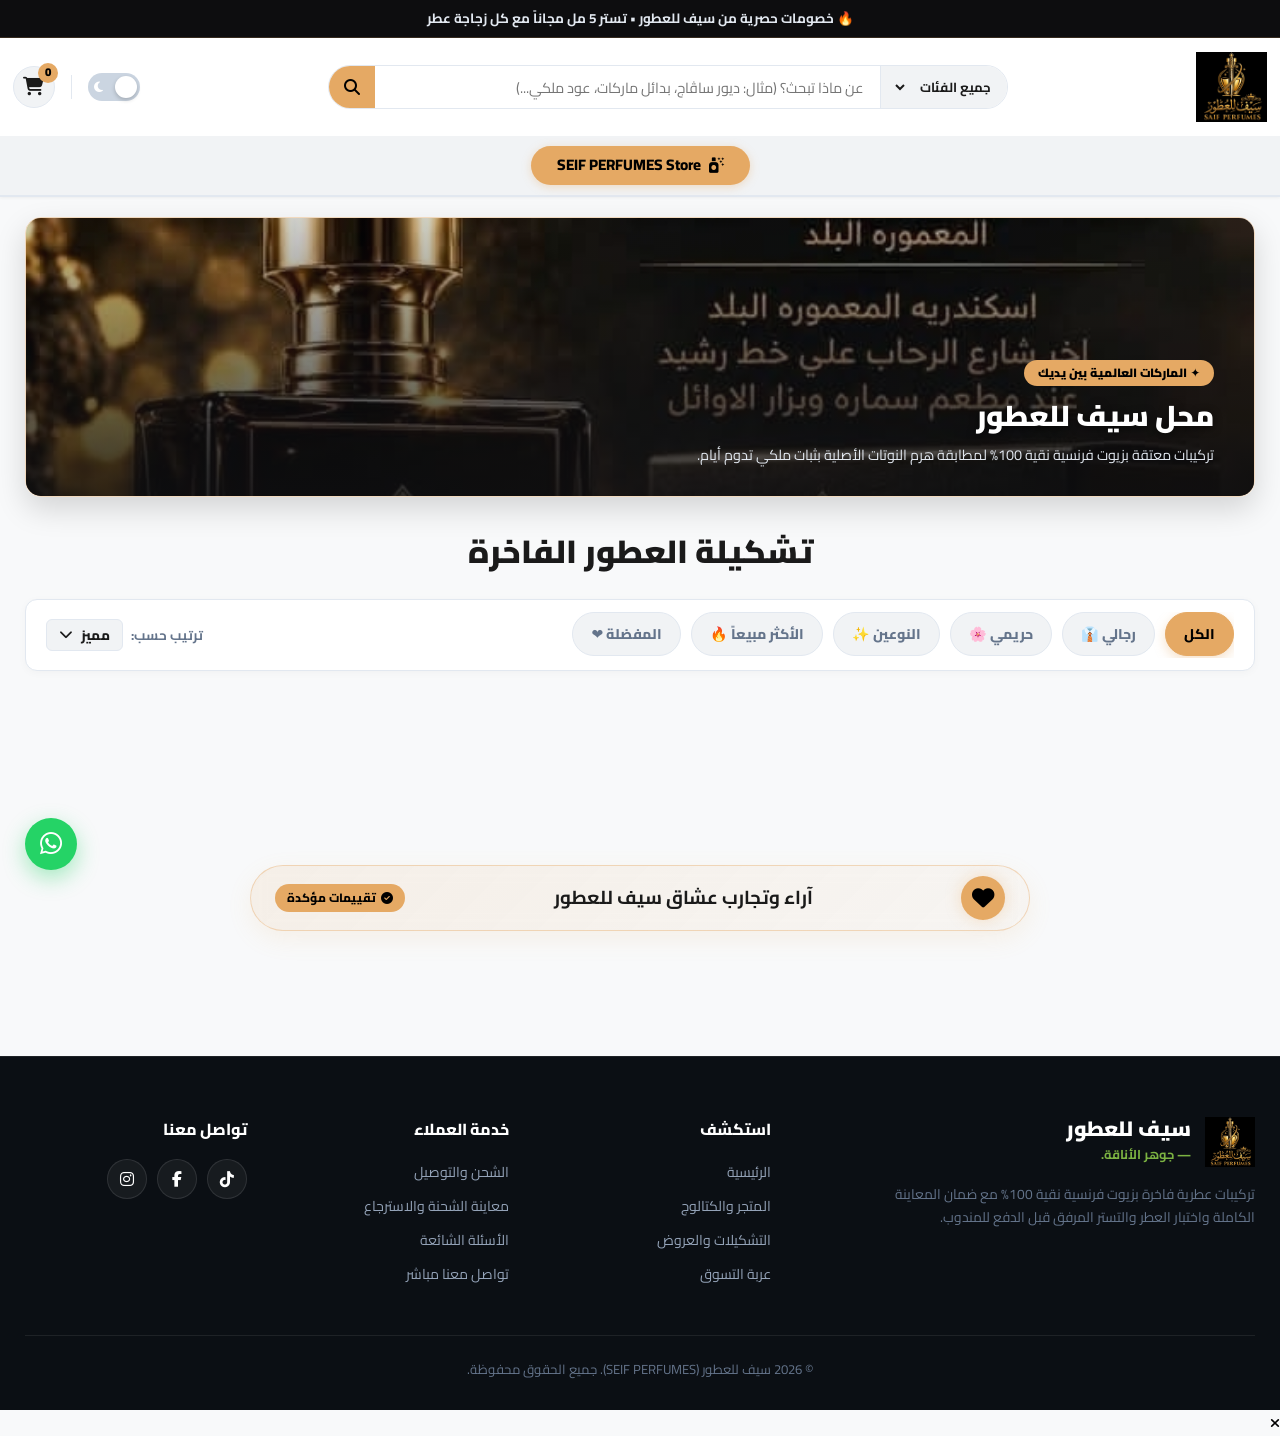
==== index.html @ dcc008f3 "Update index.html" ====
<!DOCTYPE html>
<html lang="ar" dir="rtl">
<head>
  <meta charset="UTF-8">
  <meta name="viewport" content="width=device-width, initial-scale=1.0">
  <meta name="description" content="محل سيف للعطور (SEIF PERFUMES) - عطور عالمية معتقة بزيوت نقية 100%: ثبات عالي، تسترات مجانية، ومعاينة كاملة قبل الدفع.">
  <title>سيف للعطور - SEIF PERFUMES</title>

  <!-- أيقونة التبويب وشعار متجر سيف للعطور (Favicon) -->
  <link rel="icon" type="image/png" href="logo.jpg">
  <link rel="apple-touch-icon" href="logo.jpg">
  <link rel="shortcut icon" href="logo.jpg" type="image/png">

  <!-- خط كايرو والأيقونات الرسمية (Font Awesome) -->
  <link rel="preconnect" href="https://fonts.googleapis.com">
  <link rel="preconnect" href="https://fonts.gstatic.com" crossorigin>
  <link href="https://fonts.googleapis.com/css2?family=Cairo:wght@400;500;600;700;800;900&display=swap" rel="stylesheet">
  <link rel="stylesheet" href="https://cdnjs.cloudflare.com/ajax/libs/font-awesome/6.5.1/css/all.min.css">
  
  <link rel="stylesheet" href="style.css">

  <!-- حارس القفل الفوري (يمنع ظهور المتجر لو كان مقفولاً للجرد) -->
  <script>
    if (localStorage.getItem('seif_store_closed') === 'true') {
      document.documentElement.classList.add('store-is-locked');
    }
  </script>
</head>
<body class="view-grid-active">

  <!-- 1. شريط الإعلانات الترويجي الداكن (تلاشي كل 3 ثوانٍ) -->
  <div class="dream-top-ticker">
    <div class="ticker-track" id="fade-ticker-text">
      🔥 خصومات حصرية من سيف للعطور • تستر 5 مل مجاناً مع كل زجاجة عطر
    </div>
  </div>

  <!-- 2. رأس المتجر (Header) -->
  <header class="dream-header">
    <div class="container header-inner">
      
      <!-- شعار محل سيف للعطور -->
      <a href="index.html" class="dream-brand" id="main-logo-link" title="اضغط مطولاً للوحة التحكم">
        <img src="logo.jpg" alt="سيف للعطور SEIF PERFUMES" class="main-store-logo" id="main-store-logo">
      </a>

      <!-- محرك البحث المركزي -->
      <form class="dream-search-bar" id="search-form">
        <div class="search-cat-picker">
          <select id="search-category" aria-label="اختر القسم">
            <option value="all">جميع الفئات</option>
            <option value="men">عطور رجالية</option>
            <option value="women">عطور نسائية</option>
            <option value="unisex">عطور للجنسين</option>
            <option value="bestseller">الأكثر مبيعاً</option>
          </select>
        </div>
        <input type="text" id="search-input" placeholder="عن ماذا تبحث؟ (مثال: ديور ساڤاج، بدائل ماركات، عود ملكي...)" autocomplete="off">
        <button type="submit" class="search-submit-btn" aria-label="بحث">
          <i class="fa-solid fa-magnifying-glass"></i>
        </button>
      </form>

      <!-- أدوات التحكم: الدارك مود وعربة التسوق -->
      <div class="dream-header-tools">
        
        <!-- مفتاح الوضع الليلي (Dark Mode) -->
        <div class="dark-mode-toggle-wrap" title="تبديل الوضع الليلي / الفاتح">
          <label class="switch-ui" for="dark-mode-checkbox">
            <input type="checkbox" id="dark-mode-checkbox">
            <span class="slider-switch round">
              <i class="fa-solid fa-sun icon-sun"></i>
              <i class="fa-solid fa-moon icon-moon"></i>
            </span>
          </label>
        </div>

        <div class="header-v-divider"></div>

        <!-- زر عربة التسوق -->
        <a href="cart.html" class="dream-cart-btn" title="عرض السلة">
          <div class="cart-icon-bubble">
            <i class="fa-solid fa-cart-shopping"></i>
            <span class="cart-qty-pill" id="cart-counter">0</span>
          </div>
        </a>

      </div>
    </div>

    <!-- شريط العروض النارية -->
    <section class="hero-3d-offers-banner" id="hot-offers-section" style="display:none;">
      <div class="container">
        <div class="offers-stage-3d" id="offers-stage-3d">
          <button class="offers-nav-arrow arrow-prev" id="offers-prev-arrow" aria-label="العرض السابق">
            <i class="fa-solid fa-chevron-right"></i>
          </button>
          <button class="offers-nav-arrow arrow-next" id="offers-next-arrow" aria-label="العرض التالي">
            <i class="fa-solid fa-chevron-left"></i>
          </button>

          <div class="offers-track-3d" id="offers-slides-track"></div>
        </div>

        <div class="offers-dots-strip-3d" id="offers-dots-strip"></div>
      </div>
    </section>

    <!-- شريط القسم المركزي -->
    <nav class="dream-subnav">
      <div class="container" style="display: flex; justify-content: center; align-items: center;">
        <span class="single-center-badge">
          <i class="fa-solid fa-spray-can-sparkles"></i> SEIF PERFUMES Store
        </span>
      </div>
    </nav>
  </header>

  <!-- 3. بنر المحل الترويجي السينمائي -->
  <section class="seif-store-media-banner">
    <div class="container">
      <div class="store-media-wrapper">
        <img src="banner.jpg" alt="محل سيف للعطور" class="store-hero-img" id="store-banner-media">        
        <div class="store-media-overlay">
          <div class="store-overlay-content">
            <span class="hero-live-badge">✦ الماركات العالمية بين يديك</span>
            <h2>محل سيف للعطور</h2>
            <p>تركيبات معتقة بزيوت فرنسية نقية 100% لمطابقة هرم النوتات الأصلية بثبات ملكي تدوم أيام.</p>
          </div>
        </div>
      </div>
    </div>
  </section>

  <!-- 4. منطقة الكتالوج والمنتجات الرئيسية -->
  <main class="dream-catalog-canvas" id="catalog">
    <div class="container">
      
      <!-- عنوان الصفحة -->
      <div class="catalog-heading-title">
        <h1>تشكيلة العطور الفاخرة</h1>
      </div>

      <!-- شريط التحكم العلوي المعدل بالكامل -->
      <div class="catalog-top-bar-redesigned">
        
        <!-- التبويبات والتصنيفات المطلوبة -->
        <div class="category-pills-scroll" id="category-pills-wrap">
          <button type="button" class="cat-pill-btn active" data-cat="all">الكل</button>
          <button type="button" class="cat-pill-btn" data-cat="men">رجالي 👔</button>
          <button type="button" class="cat-pill-btn" data-cat="women">حريمي 🌸</button>
          <button type="button" class="cat-pill-btn" data-cat="unisex">النوعين ✨</button>
          <button type="button" class="cat-pill-btn" data-cat="bestseller">الأكثر مبيعاً 🔥</button>
          <button type="button" class="cat-pill-btn" data-cat="favorites">المفضلة ❤️</button>
        </div>

        <!-- أقصى الشمال: ترتيب حسب -->
        <div class="custom-sort-container">
          <span class="sort-title-label">ترتيب حسب:</span>
          <div class="custom-dropdown-box" id="sort-dropdown-trigger">
            <span id="selected-sort-label">مميز</span>
            <i class="fa-solid fa-chevron-down dropdown-arrow-icon"></i>
          </div>
          <ul class="custom-sort-menu" id="sort-options-menu">
            <li data-sort="featured" class="active">مميز</li>
            <li data-sort="price-asc">السعر، من الأقل للأعلى</li>
            <li data-sort="price-desc">السعر، من الأعلى للأقل</li>
          </ul>
        </div>

      </div>

      <!-- شبكة عرض المنتجات -->
      <div class="dream-products-grid" id="catalog-products-container">
        <!-- يتم حقن كروت العطور تلقائياً عبر script.js -->
      </div>
      <!-- رسالة عدم وجود عطور -->
      <div class="empty-store-state" id="no-products-box" style="display:none;">
        <div class="empty-icon-circle"><i class="fa-solid fa-spray-can-sparkles"></i></div>
        <h3>لسه مفيش عطور معروضة</h3>
        <p>جاري تجهيز التشكيلة الجديدة، تابعنا قريباً 🌹</p>
        <a href="https://wa.me/201044509946" target="_blank" class="empty-wa-btn">
          <i class="fa-brands fa-whatsapp"></i> اسأل عن المتاح دلوقتي
        </a>
      </div>
      <!-- شريط أرقام الصفحات -->
      <div class="dream-pagination-bar" id="pagination-container"></div>

    </div>
  </main>

  <!-- 5. شريط آراء وتجارب العملاء -->
  <section class="reviews-section-compact">
    <div class="container">
      
      <div class="reviews-header-capsule">
        <div class="capsule-icon-glow">
          <i class="fa-solid fa-heart"></i>
        </div>
        <div class="capsule-text-col">
          <h3>آراء وتجارب عشاق سيف للعطور</h3>
        </div>
        <span class="capsule-verified-tag">
          <i class="fa-solid fa-circle-check"></i> تقييمات مؤكدة
        </span>
      </div>

      <div class="reviews-compact-marquee">
        <div class="reviews-compact-track" id="reviews-compact-track"></div>
      </div>

    </div>
  </section>

  <!-- 6. تذييل المتجر بأسلوب "سراقة" المستوي بدون أقواس -->
  <footer class="sharaqa-style-footer">
    <div class="container">
      
      <div class="sharaqa-footer-grid">
        
        <!-- العمود الأول: اسم المتجر والشعار -->
        <div class="sharaqa-col brand-info-col">
          <div class="sharaqa-logo-wrap">
            <img src="logo.jpg" alt="شعار سيف للعطور" class="sharaqa-footer-logo">
            <div class="sharaqa-brand-text">
              <h2>سيف للعطور</h2>
              <span class="sharaqa-tagline">— جوهر الأناقة.</span>
            </div>
          </div>
          <p class="sharaqa-about-p">
            تركيبات عطرية فاخرة بزيوت فرنسية نقية 100% مع ضمان المعاينة الكاملة واختبار العطر والتستر المرفق قبل الدفع للمندوب.
          </p>
        </div>

        <!-- العمود الثاني: استكشف -->
        <div class="sharaqa-col">
          <h4 class="sharaqa-col-title">استكشف</h4>
          <ul class="sharaqa-links-list">
            <li><a href="index.html">الرئيسية</a></li>
            <li><a href="#catalog">المتجر والكتالوج</a></li>
            <li><a href="#hot-offers-section">التشكيلات والعروض</a></li>
            <li><a href="cart.html">عربة التسوق</a></li>
          </ul>
        </div>

        <!-- العمود الثالث: خدمة العملاء -->
        <div class="sharaqa-col">
          <h4 class="sharaqa-col-title">خدمة العملاء</h4>
          <ul class="sharaqa-links-list">
            <li><a href="#">الشحن والتوصيل</a></li>
            <li><a href="#">معاينة الشحنة والاسترجاع</a></li>
            <li><a href="#">الأسئلة الشائعة</a></li>
            <li><a href="https://wa.me/201044509946" target="_blank">تواصل معنا مباشر</a></li>
          </ul>
        </div>

        <!-- العمود الرابع: وسائل التواصل -->
        <div class="sharaqa-col">
          <h4 class="sharaqa-col-title">تواصل معنا</h4>
          <div class="sharaqa-social-buttons">
            <a href="#" target="_blank" class="sharaqa-soc-btn" title="تيك توك"><i class="fa-brands fa-tiktok"></i></a>
            <a href="#" target="_blank" class="sharaqa-soc-btn" title="فيسبوك"><i class="fa-brands fa-facebook-f"></i></a>
            <a href="#" target="_blank" class="sharaqa-soc-btn" title="انستجرام"><i class="fa-brands fa-instagram"></i></a>
          </div>
        </div>

      </div>

      <!-- خط فاصل مستقيم -->
      <div class="sharaqa-footer-line"></div>

      <!-- الشريط السفلي للحقوق والمطور -->
      <div class="sharaqa-bottom-bar">
        <div class="sharaqa-copyright">
          © 2026 سيف للعطور (SEIF PERFUMES). جميع الحقوق محفوظة.
        </div>

      </div>

    </div>
  </footer>

  <!-- 7. شريط التنقل السفلي للهواتف -->
  <div class="mobile-bottom-nav">
    <a href="index.html" class="mob-nav-item active">
      <i class="fa-solid fa-house"></i>
      <span>الرئيسية</span>
    </a>
    <a href="#search-form" class="mob-nav-item">
      <i class="fa-solid fa-magnifying-glass"></i>
      <span>البحث</span>
    </a>
    <a href="cart.html" class="mob-nav-item mob-cart-link">
      <div class="mob-cart-badge-wrap">
        <i class="fa-solid fa-basket-shopping"></i>
        <span class="mob-badge" id="mob-cart-counter">0</span>
      </div>
      <span>السلة</span>
    </a>
    <a href="https://wa.me/201044509946" target="_blank" class="mob-nav-item" style="color: #25d366;">
      <i class="fa-brands fa-whatsapp"></i>
      <span>راسلنا</span>
    </a>
  </div>

  <!-- 8. زر المحادثة العائم -->
  <div class="alternating-chat-widget bouncing-chat" id="alternating-chat-btn" title="تواصل معنا">
    <a href="https://wa.me/201044509946" target="_blank" class="chat-circle-link whatsapp-mode" id="chat-link">     
      <i class="fa-brands fa-whatsapp chat-icon" id="chat-icon"></i>
    </a>
  </div>

  <!-- 9. نافذة "نظرة سريعة" -->
  <div class="quick-modal-backdrop" id="quick-modal-overlay">
    <div class="quick-modal-card">
      <button class="close-modal-btn" id="close-quick-modal"><i class="fa-solid fa-xmark"></i></button>
      <div class="quick-modal-body" id="quick-modal-content"></div>
    </div>
  </div>

  <!-- 10. شاشة إغلاق المتجر -->
  <div class="store-closed-screen" id="store-closed-modal" style="display: none;">
    <div class="closed-glass-box">
      <img src="logo.jpg" alt="سيف للعطور" style="height: 60px; margin: 0 auto; display: block;">
      <h2>جاري تعتيق العطور وجرد المخزون</h2>
      <p>نقوم حالياً بتجهيز وجرد الدفعة الجديدة من العطور والبدائل العالمية بأعلى نسب تركيز.<br>نعود إليكم فوراً بإذن الله.</p>
      <a href="https://wa.me/201044509946" target="_blank" class="btn-choose-option-green" style="margin: 0 auto; max-width: 280px; display: inline-flex; align-items: center; justify-content: center; gap: 8px; padding: 12px 24px; border-radius: 50px; text-decoration: none; font-weight: 800; font-size: 0.95rem; background: #25d366; color: #fff;">        
        <i class="fa-brands fa-whatsapp" style="font-size: 1.2rem;"></i> تواصل مع الإدارة مباشرة
      </a>
    </div>
  </div>

  <!-- نافذة المعاينة المباشرة للتقييمات -->
  <div class="abasco-lightbox" id="reviews-lightbox" onclick="this.classList.remove('open')">
    <img id="lightbox-img" src="" alt="رأي العميل">
  </div>

  <!-- 11. عنصر إشعار التوست السريع (تم تعديل التنسيق ليكون طافياً فوق الشاشة) -->
  <div class="abasco-toast" id="abasco-toast">
    <i class="fa-solid fa-circle-check"></i>
    <span id="toast-text">تمت الإضافة إلى السلة بنجاح</span>
    <button class="toast-close-btn" onclick="this.parentElement.classList.remove('show')">&times;</button>
  </div>

  <!-- اختصارات المشرف -->
  <script>
    document.addEventListener('keydown', function(e) {
      if (e.ctrlKey && e.shiftKey && (e.key === 'A' || e.key === 'a' || e.key === 'ش')) {
        e.preventDefault();
        window.location.href = 'admin.html';
      }
    });

    const logoImg = document.getElementById('main-store-logo');
    let pressTimer = null;

    if (logoImg) {
      const startHold = () => {
        pressTimer = setTimeout(() => {
          window.location.href = 'admin.html';
        }, 3000);
      };

      const cancelHold = () => { if (pressTimer) clearTimeout(pressTimer); };

      logoImg.addEventListener('mousedown', startHold);
      logoImg.addEventListener('touchstart', startHold);
      logoImg.addEventListener('mouseup', cancelHold);
      logoImg.addEventListener('mouseleave', cancelHold);
      logoImg.addEventListener('touchend', cancelHold);
    }
  </script>

  <!-- مكتبات Firebase -->
  <script src="https://www.gstatic.com/firebasejs/10.8.0/firebase-app-compat.js"></script>
  <script src="https://www.gstatic.com/firebasejs/10.8.0/firebase-firestore-compat.js"></script>
<script type="module" src="script.js"></script>  
</body>
</html>
---- style.css ----
/* ==========================================================================
   محل سيف للعطور (SEIF PERFUMES) - النمط الفاخر المطور
   الملف: style.css
   ========================================================================== */

:root {
  /* التدرجات الذهبية الفاخرة لعالم العطور */
  --dream-green: #e5a964;
  --dream-green-hover: #d49853;
  --dream-green-light: rgba(229, 169, 100, 0.12);
  --dream-green-glow: rgba(229, 169, 100, 0.35);
  --accent-gold: #e5a964;
  --quick-view-olive: #c59b27;

  --discount-red: #e63946;
  --stock-blue: #3a86ff;
  --star-gold: #ffb703;
  
  --whatsapp-color: #25d366;
  --messenger-color: #0084ff;

  --bg-body: #f8f9fa;
  --bg-surface: #ffffff;
  --bg-elevated: #f1f3f5;
  --border-color: #e2e8f0;
  --border-light: #edf2f7;

  --text-main: #1a1a1a;
  --text-muted: #64748b;
  --text-subtle: #94a3b8;

  --shadow-sm: 0 1px 3px rgba(0, 0, 0, 0.05);
  --shadow-card: 0 4px 12px rgba(0, 0, 0, 0.05);
  --shadow-hover: 0 12px 28px rgba(0, 0, 0, 0.12);

  --radius-xs: 6px;
  --radius-sm: 10px;
  --radius-md: 16px;
  --radius-pill: 50px;
  
  --transition-normal: all 0.28s cubic-bezier(0.4, 0, 0.2, 1);
}

body.dark-mode {
  --bg-body: #0f0f11;
  --bg-surface: #18181c;
  --bg-elevated: #222228;
  --border-color: #2d2d35;
  --border-light: #363642;
  --text-main: #f8fafc;
  --text-muted: #94a3b8;
  --text-subtle: #64748b;
  --shadow-card: 0 4px 16px rgba(0, 0, 0, 0.4);
  --shadow-hover: 0 12px 32px rgba(0, 0, 0, 0.6);
}

*, *::before, *::after {
  box-sizing: border-box;
  margin: 0;
  padding: 0;
}

body {
  font-family: 'Cairo', system-ui, -apple-system, sans-serif;
  background-color: var(--bg-body);
  color: var(--text-main);
  direction: rtl;
  line-height: 1.5;
  overflow-x: hidden;
  transition: background-color 0.3s ease, color 0.3s ease;
}

a { text-decoration: none; color: inherit; }
ul { list-style: none; }
button { font-family: inherit; border: none; background: none; cursor: pointer; }
img { max-width: 100%; display: block; }

.container {
  width: 98% !important;
  max-width: 1720px !important;
  margin: 0 auto;
  padding: 0 12px;
}

/* ضبط اللوجو وحجمه */
.main-store-logo {
  height: 70px !important;
  max-height: 80px !important;
  width: auto !important;
  object-fit: contain;
  display: block;
  transition: transform 0.25s ease;
}

.main-store-logo:hover {
  transform: scale(1.15);
}

/* 1. شريط الإعلانات العلوية الداكن */
.dream-top-ticker {
  background-color: #0d0d0f;
  color: #e2e8f0;
  font-size: 0.84rem;
  font-weight: 700;
  height: 38px;
  display: flex;
  align-items: center;
  justify-content: center;
  overflow: hidden;
  border-bottom: 1px solid rgba(229, 169, 100, 0.2);
}

.ticker-track {
  display: flex;
  align-items: center;
  justify-content: center;
  text-align: center;
  width: 100%;
  padding: 0 16px;
  white-space: nowrap;
  opacity: 1;
  transition: opacity 0.4s ease-in-out, transform 0.4s ease-in-out;
}

.ticker-track.fade-out {
  opacity: 0;
  transform: translateY(-4px);
}

/* 2. رأس المتجر (Header) */
.dream-header {
  background-color: var(--bg-surface);
  border-bottom: 1px solid var(--border-color);
  position: sticky;
  top: 0;
  z-index: 1000;
  box-shadow: var(--shadow-sm);
}

.header-inner {
  display: flex;
  align-items: center;
  justify-content: space-between;
  gap: 24px;
  padding: 14px 0;
}

.dream-brand {
  display: flex;
  align-items: center;
  gap: 10px;
}

.dream-search-bar {
  flex: 1;
  max-width: 680px;
  height: 44px;
  border: 1.5px solid var(--border-color);
  border-radius: var(--radius-pill);
  display: flex;
  align-items: center;
  background-color: var(--bg-surface);
  overflow: hidden;
  transition: var(--transition-normal);
}

.dream-search-bar:focus-within {
  border-color: var(--accent-gold);
  box-shadow: 0 0 0 3px var(--dream-green-glow);
}

.search-cat-picker {
  background-color: var(--bg-elevated);
  border-left: 1px solid var(--border-color);
  height: 100%;
  display: flex;
  align-items: center;
  padding: 0 12px;
}

.search-cat-picker select {
  background: transparent;
  border: none;
  font-family: inherit;
  font-size: 0.82rem;
  font-weight: 700;
  color: var(--text-main);
  outline: none;
}

.dream-search-bar input {
  flex: 1;
  border: none;
  padding: 0 16px;
  font-family: inherit;
  font-size: 0.9rem;
  background: transparent;
  color: var(--text-main);
  outline: none;
  min-width: 0;
}

.search-submit-btn {
  width: 46px;
  height: 100%;
  background-color: var(--accent-gold);
  color: #000000;
  display: flex;
  align-items: center;
  justify-content: center;
  font-size: 1rem;
  flex-shrink: 0;
  transition: background-color 0.2s;
}

.search-submit-btn:hover {
  background-color: var(--dream-green-hover);
}

.dream-header-tools {
  display: flex;
  align-items: center;
  gap: 16px;
  flex-shrink: 0;
}

.header-v-divider { width: 1px; height: 24px; background-color: var(--border-color); }

/* زر الدارك مود */
.switch-ui { position: relative; display: inline-block; width: 52px; height: 28px; }
.switch-ui input { opacity: 0; width: 0; height: 0; }
.slider-switch {
  position: absolute; inset: 0; background-color: #cbd5e1;
  border-radius: var(--radius-pill); display: flex; align-items: center;
  justify-content: space-between; padding: 0 6px; cursor: pointer;
}
.slider-switch::before {
  position: absolute; content: ""; height: 22px; width: 22px; right: 3px; bottom: 3px;
  background-color: #ffffff; border-radius: 50%; box-shadow: 0 2px 4px rgba(0, 0, 0, 0.2);
  transition: var(--transition-normal);
}
.switch-ui input:checked + .slider-switch { background-color: var(--accent-gold); }
.switch-ui input:checked + .slider-switch::before { transform: translateX(-24px); }
.icon-sun { color: #f59e0b; font-size: 0.75rem; }
.icon-moon { color: #fff; font-size: 0.75rem; }

/* زر السلة في الهيدر */
.cart-icon-bubble {
  width: 42px;
  height: 42px;
  border-radius: 50%;
  background-color: var(--bg-elevated);
  border: 1px solid var(--border-color);
  display: flex;
  align-items: center;
  justify-content: center;
  position: relative;
  font-size: 1.15rem;
  color: var(--text-main);
  transition: var(--transition-normal);
}

.cart-icon-bubble:hover {
  border-color: var(--accent-gold);
  color: var(--accent-gold);
}

.cart-qty-pill {
  position: absolute;
  top: -4px;
  right: -4px;
  background-color: var(--accent-gold);
  color: #000000;
  font-size: 0.72rem;
  font-weight: 900;
  width: 20px;
  height: 20px;
  border-radius: 50%;
  display: flex;
  align-items: center;
  justify-content: center;
}

/* شريط القسم المركزي */
.dream-subnav { 
  background-color: var(--bg-elevated); 
  border-bottom: 1px solid var(--border-color); 
  padding: 10px 0; 
}

.single-center-badge {
  display: inline-flex;
  align-items: center;
  gap: 8px;
  background-color: var(--accent-gold);
  color: #000000;
  padding: 8px 26px;
  border-radius: var(--radius-pill);
  font-size: 0.95rem;
  font-weight: 800;
  box-shadow: 0 2px 10px var(--dream-green-glow);
}

/* 3. بنر المحل الميديا الترويجي (صورة / فيديو سينمائي - مثل نظام سراقة) */
.seif-store-media-banner {
  padding: 20px 0 10px;
}

.store-media-wrapper {
  position: relative;
  width: 100%;
  height: 280px;
  border-radius: var(--radius-md);
  overflow: hidden;
  border: 1.5px solid rgba(229, 169, 100, 0.4);
  box-shadow: 0 12px 30px rgba(0, 0, 0, 0.15);
}

.store-hero-img {
  width: 100%;
  height: 100%;
  object-fit: cover;
  object-position: center;
  transition: transform 0.6s ease;
}

.store-media-wrapper:hover .store-hero-img {
  transform: scale(1.03);
}

.store-media-overlay {
  position: absolute;
  inset: 0;
  background: linear-gradient(180deg, rgba(15, 15, 17, 0.2) 0%, rgba(15, 15, 17, 0.85) 100%);
  display: flex;
  align-items: flex-end;
  padding: 30px 40px;
}

.store-overlay-content {
  color: #ffffff;
  max-width: 650px;
}

.hero-live-badge {
  display: inline-block;
  background: var(--accent-gold);
  color: #000000;
  font-size: 0.75rem;
  font-weight: 900;
  padding: 4px 14px;
  border-radius: 30px;
  margin-bottom: 8px;
}

.store-overlay-content h2 {
  font-size: 1.8rem;
  font-weight: 900;
  color: #ffffff;
  margin-bottom: 6px;
  text-shadow: 0 2px 8px rgba(0, 0, 0, 0.6);
}

.store-overlay-content p {
  font-size: 0.9rem;
  color: #e2e8f0;
  line-height: 1.6;
}

/* 4. منطقة الكتالوج والمنتجات */
.dream-catalog-canvas {
  padding: 20px 0 60px;
}

.catalog-heading-title {
  text-align: center;
  margin-bottom: 24px;
}

.catalog-heading-title h1 {
  font-size: 2rem;
  font-weight: 900;
  color: var(--text-main);
}

.dream-main-layout {
  display: grid;
  grid-template-columns: 1fr;
  gap: 20px;
  align-items: flex-start;
  transition: all 0.3s ease;
}

.dream-filters-sidebar {
  order: 1;
  display: none;
  width: 270px;
  background-color: var(--bg-surface);
  border: 1px solid var(--border-color);
  border-radius: var(--radius-sm);
  padding: 16px;
  box-shadow: var(--shadow-card);
}

.products-showcase-column {
  order: 2;
  min-width: 0;
}

.dream-main-layout.sidebar-active {
  grid-template-columns: 280px 1fr !important;
}

.dream-main-layout.sidebar-active .dream-filters-sidebar {
  display: block !important;
  animation: fadeInSidebar 0.25s ease-in-out;
}

@keyframes fadeInSidebar {
  from { opacity: 0; transform: translateX(15px); }
  to { opacity: 1; transform: translateX(0); }
}

.catalog-top-bar {
  background-color: var(--bg-surface);
  border: 1px solid var(--border-color);
  border-radius: var(--radius-sm);
  padding: 8px 16px;
  display: flex;
  align-items: center;
  justify-content: space-between;
  margin-bottom: 16px;
  box-shadow: var(--shadow-sm);
}

.items-count-display {
  order: 1;
  display: flex;
  align-items: center;
  gap: 10px;
}

.desktop-filter-btn {
  background: var(--bg-elevated);
  border: 1.5px solid var(--border-color);
  padding: 6px 14px;
  border-radius: var(--radius-xs);
  font-size: 0.85rem;
  font-weight: 800;
  color: var(--text-main);
  display: inline-flex;
  align-items: center;
  gap: 6px;
}

.desktop-filter-btn i {
  color: var(--accent-gold);
}

.count-text {
  font-size: 0.84rem;
  color: var(--text-muted);
}

.custom-sort-container {
  order: 2;
  display: flex;
  align-items: center;
  gap: 8px;
  position: relative;
}

.sort-title-label {
  font-size: 0.84rem;
  font-weight: 700;
  color: var(--text-muted);
}

.custom-dropdown-box {
  background: var(--bg-elevated);
  border: 1px solid var(--border-color);
  border-radius: var(--radius-xs);
  padding: 5px 12px;
  font-size: 0.85rem;
  font-weight: 800;
  display: flex;
  align-items: center;
  gap: 8px;
  cursor: pointer;
}

.custom-sort-menu {
  position: absolute;
  top: 100%;
  left: 0;
  background: var(--bg-surface);
  border: 1px solid var(--border-color);
  border-radius: var(--radius-xs);
  box-shadow: 0 6px 16px rgba(0, 0, 0, 0.12);
  width: 200px;
  z-index: 100;
  display: none;
  margin-top: 4px;
}

.custom-sort-menu.open {
  display: block;
}

.custom-sort-menu li {
  padding: 8px 12px;
  font-size: 0.82rem;
  font-weight: 700;
  color: var(--text-main);
  cursor: pointer;
}

.custom-sort-menu li:hover {
  background-color: var(--bg-elevated);
  color: var(--accent-gold);
}

.view-modes {
  order: 3;
  display: flex;
  gap: 6px;
}

.view-btn {
  width: 32px;
  height: 32px;
  border-radius: 4px;
  border: 1px solid var(--border-color);
  color: var(--text-muted);
  display: flex;
  align-items: center;
  justify-content: center;
}

.view-btn.active {
  background-color: var(--accent-gold);
  color: #000000;
  border-color: var(--accent-gold);
}

/* 5. حاوية الكروت وكروت المنتجات العطرية */
.dream-products-grid {
  display: grid;
  gap: 20px;
  margin-bottom: 35px;
}

body.view-list-active .dream-products-grid {
  grid-template-columns: repeat(2, 1fr) !important;
  gap: 20px !important;
}

body.view-grid-active .dream-products-grid {
  grid-template-columns: repeat(4, 1fr) !important;
  gap: 16px !important;
}

body.view-grid-active .dream-product-card {
  padding: 14px !important;
  position: relative !important;
  overflow: hidden !important;
}

body.view-grid-active .card-top-horizontal-split {
  display: flex !important;
  flex-direction: column-reverse !important;
  align-items: center !important;
  width: 100% !important;
}

body.view-grid-active .card-image-pane {
  width: 100% !important;
  position: relative !important;
  margin-bottom: 6px !important;
  display: flex !important;
  flex-direction: column !important;
  align-items: center !important;
}

body.view-grid-active .discount-ribbon-tag {
  position: absolute !important;
  top: 4px !important;
  right: 4px !important;
  background-color: var(--discount-red) !important;
  color: #ffffff !important;
  font-size: 0.7rem !important;
  font-weight: 800 !important;
  padding: 2px 8px !important;
  border-radius: 3px !important;
  z-index: 5 !important;
}

.quick-hover-eye {
  position: absolute !important;
  top: 4px !important;
  left: 4px !important;
  width: 32px !important;
  height: 32px !important;
  background-color: var(--accent-gold) !important;
  color: #000000 !important;
  border-radius: 50% !important;
  display: flex !important;
  align-items: center !important;
  justify-content: center !important;
  font-size: 0.85rem !important;
  z-index: 6 !important;
  opacity: 0 !important;
  transition: opacity 0.2s ease, transform 0.2s ease !important;
  cursor: pointer !important;
  box-shadow: 0 2px 8px var(--dream-green-glow) !important;
}

.dream-product-card:hover .quick-hover-eye {
  opacity: 1 !important;
}

.quick-hover-eye:hover {
  transform: scale(1.1) !important;
}

body.view-grid-active .media-square-box {
  width: 100% !important;
  height: 210px !important;
  position: relative !important;
  display: flex !important;
  align-items: center !important;
  justify-content: center !important;
  background: #ffffff !important;
  overflow: hidden !important;
  border-radius: var(--radius-xs);
}

body.view-grid-active .media-square-box img {
  width: 100% !important;
  height: 100% !important;
  max-width: 100% !important;
  max-height: 100% !important;
  object-fit: cover !important;
  object-position: center !important;
  transition: opacity 0.15s ease !important;
}

.image-dash-indicators {
  display: flex !important;
  align-items: center !important;
  justify-content: center !important;
  gap: 4px !important;
  width: 75% !important;
  height: 2.5px !important;
  margin: 6px auto 10px !important;
}

.image-dash-indicators span {
  flex: 1 !important;
  height: 100% !important;
  background-color: #e5e7eb !important;
  border-radius: 1px !important;
  transition: background-color 0.2s ease !important;
}

.image-dash-indicators span.active {
  background-color: var(--accent-gold) !important;
}

body.view-grid-active .card-details-pane {
  text-align: center !important;
  width: 100% !important;
}

body.view-grid-active .brand-label-text {
  font-size: 0.74rem !important;
  color: #9ca3af !important;
  margin-bottom: 2px !important;
  display: block !important;
}

body.view-grid-active .product-item-title {
  font-size: 0.84rem !important;
  font-weight: 800 !important;
  color: var(--text-main) !important;
  height: 38px !important;
  overflow: hidden !important;
  line-height: 1.4 !important;
  margin-bottom: 6px !important;
}

body.view-grid-active .card-stars-row,
body.view-grid-active .price-block-dream,
body.view-grid-active .stock-dot-indicator {
  justify-content: center !important;
}

body.view-grid-active .specs-summary-text,
body.view-grid-active .btn-quick-view-olive {
  display: none !important;
}

body.view-grid-active .card-bottom-actions-full {
  display: flex !important;
  flex-direction: row !important;
  align-items: center !important;
  gap: 8px !important;
  width: 100% !important;
  padding-top: 10px !important;
  border-top: 1px solid var(--border-light) !important;
}

body.view-grid-active .btn-choose-option-green {
  flex: 1 !important;
  width: auto !important;
  height: 34px !important;
}

body.view-grid-active .item-mini-stepper {
  width: auto !important;
  height: 34px !important;
}

.dream-product-card {
  position: relative !important;
  border-radius: var(--radius-sm) !important;
  padding: 16px !important;
  display: flex;
  flex-direction: column;
  justify-content: space-between;
  background: var(--bg-surface) !important;
  overflow: hidden !important;
  z-index: 1;
  transform: translateZ(0);
  will-change: transform;
  box-shadow: var(--shadow-card) !important;
  border: 1.5px solid transparent !important;
  transition: transform 0.25s ease, box-shadow 0.25s ease !important;
}

/* الشعاع الذهبي الدوار حول كروت العطور */
.dream-product-card::before {
  content: "";
  position: absolute;
  top: -50%;
  left: -50%;
  width: 200%;
  height: 200%;
  background: conic-gradient(
    transparent 0deg,
    transparent 180deg,
    rgba(229, 169, 100, 0.25) 230deg,
    #e5a964 270deg,
    #f2c98a 285deg,
    transparent 320deg
  );
  animation: smoothBorderSpin 5s linear infinite;
  z-index: -2;
  pointer-events: none;
}

.dream-product-card::after {
  content: "";
  position: absolute;
  inset: 2px;
  background: var(--bg-surface) !important;
  border-radius: calc(var(--radius-sm) - 2px);
  z-index: -1;
  pointer-events: none;
}

@keyframes smoothBorderSpin {
  0% { transform: rotate(0deg); }
  100% { transform: rotate(360deg); }
}

.dream-product-card:hover {
  transform: translateY(-4px) scale(1.01);
  box-shadow: 0 10px 25px var(--dream-green-glow) !important;
  border-color: var(--accent-gold) !important;
}

.price-val-red {
  font-size: 1.2rem;
  font-weight: 900;
  color: var(--discount-red);
}

.price-struck-gray {
  font-size: 0.78rem;
  color: var(--text-subtle);
  text-decoration: line-through;
}

.btn-choose-option-green {
  flex: 1;
  background-color: var(--accent-gold);
  color: #000000;
  padding: 7px 12px;
  border-radius: var(--radius-xs);
  font-size: 0.8rem;
  font-weight: 800;
  text-align: center;
  white-space: nowrap;
  transition: background-color 0.2s;
}

.btn-choose-option-green:hover {
  background-color: var(--dream-green-hover);
}

.item-mini-stepper {
  display: flex;
  align-items: center;
  border: 1px solid var(--border-color);
  border-radius: var(--radius-xs);
  background: var(--bg-elevated);
}

.mini-step-btn {
  width: 26px;
  height: 30px;
  font-size: 0.85rem;
  font-weight: 800;
  color: var(--text-muted);
  display: flex;
  align-items: center;
  justify-content: center;
}

.mini-step-val {
  width: 24px;
  text-align: center;
  font-size: 0.82rem;
  font-weight: 800;
  color: var(--text-main);
}

/* 6. الشريط الجانبي للفلاتر */
.dream-filters-sidebar {
  width: 270px;
  background: transparent !important;
  border: none !important;
  box-shadow: none !important;
  padding: 0 !important;
}

.sidebar-main-title {
  font-size: 1.15rem;
  font-weight: 800;
  color: var(--text-main);
  text-align: right;
  margin-bottom: 18px;
}

.stock-toggle-row {
  display: flex;
  justify-content: space-between;
  align-items: center;
  margin-bottom: 18px;
  font-size: 0.92rem;
  font-weight: 800;
  color: var(--text-main);
}

.clean-switch {
  position: relative;
  display: inline-block;
  width: 44px;
  height: 24px;
}

.clean-switch input { opacity: 0; width: 0; height: 0; }

.clean-slider {
  position: absolute; inset: 0;
  background-color: #cbd5e1;
  border-radius: 50px; cursor: pointer;
  transition: all 0.25s ease;
}

.clean-slider::before {
  position: absolute; content: "";
  height: 18px; width: 18px;
  right: 3px; bottom: 3px;
  background-color: #ffffff;
  border-radius: 50%;
  box-shadow: 0 1px 3px rgba(0, 0, 0, 0.25);
  transition: all 0.25s ease;
}

.clean-switch input:checked + .clean-slider {
  background-color: var(--accent-gold) !important;
}

.clean-switch input:checked + .clean-slider::before {
  transform: translateX(-20px);
}

.filter-boxes-stack {
  display: flex;
  flex-direction: column;
  gap: 10px;
}

.filter-card-accordion {
  background-color: var(--bg-surface);
  border: 1.5px solid var(--border-color);
  border-radius: var(--radius-xs);
  overflow: hidden;
  transition: border-color 0.2s ease;
}

.filter-card-header {
  padding: 12px 16px;
  display: flex;
  align-items: center;
  justify-content: space-between;
  cursor: pointer;
  background-color: var(--bg-surface);
}

.filter-card-header span {
  font-size: 0.92rem;
  font-weight: 800;
  color: var(--text-main);
}

.filter-card-body {
  display: none;
  padding: 12px 16px;
  background-color: var(--bg-surface);
  border-top: 1px solid var(--border-light);
}

.filter-card-accordion.open {
  border-color: var(--accent-gold);
}

.filter-card-accordion.open .filter-card-header i {
  transform: rotate(180deg);
}

.filter-card-accordion.open .filter-card-body {
  display: block;
}

.custom-chk input {
  accent-color: var(--accent-gold);
}

/* 7. زر المحادثة العائم المترنح بالنط (Bouncing Chat Widget) */
.alternating-chat-widget {
  position: fixed;
  bottom: 30px;
  left: 25px;
  z-index: 9999;
}

/* أنيميشن النط (Jumping / Bouncing) المستمر والجذاب */
.bouncing-chat {
  animation: chatBounce 2.2s infinite ease-in-out;
}

@keyframes chatBounce {
  0%, 20%, 50%, 80%, 100% {
    transform: translateY(0) scale(1);
  }
  40% {
    transform: translateY(-18px) scale(1.08);
  }
  60% {
    transform: translateY(-9px) scale(1.04);
  }
}

.chat-circle-link {
  width: 52px;
  height: 52px;
  border-radius: 50%;
  display: flex;
  align-items: center;
  justify-content: center;
  font-size: 1.6rem;
  color: #fff;
  box-shadow: 0 8px 22px rgba(0, 0, 0, 0.3);
  transition: all 0.3s ease;
}

.chat-circle-link.whatsapp-mode {
  background-color: var(--whatsapp-color);
  box-shadow: 0 8px 22px rgba(37, 211, 102, 0.4);
}

.chat-circle-link.messenger-mode {
  background-color: var(--messenger-color);
  box-shadow: 0 8px 22px rgba(0, 132, 255, 0.4);
}

.chat-icon.rotate-anim {
  animation: iconFlip 0.5s ease-in-out;
}

@keyframes iconFlip {
  0% { transform: scale(0.6) rotate(0deg); opacity: 0; }
  100% { transform: scale(1) rotate(360deg); opacity: 1; }
}

/* 8. تذييل المتجر المنحني السحري (Footer) */
.dream-footer {
  position: relative;
  background: linear-gradient(180deg, #12100d 0%, #0a0907 60%, #050403 100%) !important;
  color: #d1d5db;
  padding: 50px 0 25px !important;
  margin-top: 60px;
  border-top-left-radius: 50% 35px !important;
  border-top-right-radius: 50% 35px !important;
  overflow: hidden;
  z-index: 10;
  box-shadow: 0 -20px 50px rgba(0, 0, 0, 0.6);
}

.dream-footer::before {
  content: "";
  position: absolute;
  top: 0;
  left: 5%; right: 5%;
  height: 2px;
  background: radial-gradient(ellipse at center, rgba(229, 169, 100, 0.95) 0%, rgba(229, 169, 100, 0.3) 50%, transparent 100%);
  border-top-left-radius: 50% 35px;
  border-top-right-radius: 50% 35px;
  z-index: 2;
  pointer-events: none;
}

.footer-simple-center {
  display: flex;
  align-items: center;
  justify-content: center;
  gap: 30px;
  margin-bottom: 25px;
  flex-wrap: wrap;
}

.footer-simple-card {
  width: 140px;
  height: 90px;
  background: radial-gradient(circle at center, rgba(229, 169, 100, 0.15) 0%, rgba(15, 15, 17, 0.8) 100%);
  border: 1.5px solid rgba(229, 169, 100, 0.4);
  border-radius: 12px;
  display: flex;
  align-items: center;
  justify-content: center;
  padding: 8px;
  box-shadow: 0 4px 15px rgba(0,0,0,0.4);
}

.footer-simple-card img {
  max-height: 80%;
  max-width: 80%;
  object-fit: contain;
}

.footer-simple-brand-text h3 {
  font-size: 1.25rem;
  font-weight: 900;
  color: #ffffff;
  margin-bottom: 4px;
}

.footer-simple-brand-text p {
  font-size: 0.82rem;
  color: var(--accent-gold);
  font-weight: 700;
}

.copyright-flex-dream {
  background: rgba(255, 255, 255, 0.03);
  border: 1px solid rgba(255, 255, 255, 0.07);
  border-radius: 12px;
  padding: 10px 22px;
  display: flex;
  justify-content: space-between;
  align-items: center;
  gap: 16px;
}

.dev-eng-highlight {
  color: #f2c98a !important;
  font-weight: 900 !important;
  background: rgba(229, 169, 100, 0.12);
  border: 1px solid rgba(242, 201, 138, 0.4);
  padding: 4px 10px;
  border-radius: 6px;
  text-shadow: 0 0 10px rgba(242, 201, 138, 0.35);
  transition: var(--transition-normal);
}

.dev-eng-highlight:hover {
  background: var(--accent-gold);
  color: #000000 !important;
  border-color: #f2c98a;
  transform: translateY(-2px);
  box-shadow: 0 0 16px var(--dream-green-glow);
  text-shadow: none;
}

/* 9. شريط آراء العملاء أسفل المتجر */
.reviews-section-compact {
  padding: 45px 0 25px;
  width: 100%;
}

.reviews-header-capsule {
  max-width: 780px;
  margin: 0 auto 20px;
  background: linear-gradient(135deg, rgba(229, 169, 100, 0.12) 0%, rgba(229, 169, 100, 0.05) 100%);
  border: 1.5px solid rgba(229, 169, 100, 0.4);
  border-radius: 60px;
  padding: 10px 24px;
  display: flex;
  align-items: center;
  justify-content: space-between;
  gap: 16px;
  box-shadow: 0 8px 25px rgba(229, 169, 100, 0.12);
  backdrop-filter: blur(8px);
}

.capsule-icon-glow {
  width: 44px;
  height: 44px;
  border-radius: 50%;
  background: var(--accent-gold);
  color: #000000;
  display: flex;
  align-items: center;
  justify-content: center;
  font-size: 1.4rem;
  box-shadow: 0 0 16px var(--dream-green-glow);
}

.capsule-verified-tag {
  background: var(--accent-gold);
  color: #000000;
  padding: 5px 12px;
  border-radius: 30px;
  font-size: 0.75rem;
  font-weight: 800;
  display: flex;
  align-items: center;
  gap: 5px;
}

.reviews-compact-marquee {
  width: 100%;
  overflow: hidden;
  position: relative;
  padding: 10px 0;
  mask-image: linear-gradient(to right, transparent, #000 6%, #000 94%, transparent);
}

.reviews-compact-track {
  display: flex;
  gap: 14px;
  width: max-content;
  animation: reviewsScroll 30s linear infinite;
}

.reviews-compact-track:hover {
  animation-play-state: paused;
}

@keyframes reviewsScroll {
  0% { transform: translateX(0); }
  100% { transform: translateX(50%); }
}

.review-mini-card {
  width: 190px;
  height: 250px;
  border-radius: 10px;
  border: 1px solid var(--border-color);
  background: var(--bg-surface);
  overflow: hidden;
  cursor: pointer;
  transition: transform 0.25s, border-color 0.25s;
  flex-shrink: 0;
}

.review-mini-card:hover {
  transform: translateY(-4px);
  border-color: var(--accent-gold);
}

.review-mini-card img {
  width: 100%;
  height: 100%;
  object-fit: cover;
}

/* Lightbox */
.abasco-lightbox {
  position: fixed; inset: 0;
  background: rgba(0,0,0,0.92);
  z-index: 100000; display: none;
  place-items: center; padding: 20px;
}

.abasco-lightbox.open { display: grid; }

.abasco-lightbox img {
  max-width: 90vw; max-height: 88vh;
  border-radius: 8px;
  border: 1.5px solid var(--accent-gold);
}

/* 10. شاشة الصيانة والجرد */
.store-closed-screen {
  position: fixed; inset: 0;
  z-index: 9999999;
  display: flex; align-items: center; justify-content: center;
  padding: 20px; overflow: hidden;
  background-color: #0d0a07;
}

.closed-glass-box {
  position: relative;
  width: min(540px, 94vw);
  background: linear-gradient(145deg, rgba(24, 20, 16, 0.92) 0%, rgba(12, 10, 8, 0.96) 100%);
  backdrop-filter: blur(20px);
  border: 1.5px solid rgba(229, 169, 100, 0.45);
  border-radius: 22px;
  padding: 40px 30px; text-align: center;
  box-shadow: 0 25px 60px rgba(0, 0, 0, 0.85), 0 0 35px var(--dream-green-glow);
  color: #fff; z-index: 5;
}

.closed-glass-box h2 {
  font-size: 1.7rem; font-weight: 900;
  color: var(--accent-gold); margin: 16px 0 10px;
}

/* 11. شريط أرقام الصفحات (Pagination) */
.dream-pagination-bar {
  display: flex; align-items: center; justify-content: center;
  gap: 8px; flex-wrap: wrap; margin-bottom: 30px;
}

.dream-pagination-bar .page-num {
  width: 36px; height: 36px;
  border-radius: 8px;
  border: 1px solid var(--border-color);
  display: flex; align-items: center; justify-content: center;
  font-size: 0.85rem; font-weight: 700;
  color: var(--text-main); cursor: pointer;
  background: var(--bg-surface);
}

.dream-pagination-bar .page-num.active {
  background: var(--accent-gold);
  border-color: var(--accent-gold);
  color: #000000;
}

.dream-pagination-bar .page-arrow {
  padding: 7px 14px; border-radius: 8px;
  border: 1px solid var(--border-color);
  background: var(--bg-surface);
  font-size: 0.82rem; font-weight: 700;
  color: var(--text-main); cursor: pointer;
}

/* 12. تجاوب الشاشات الصغيرة والموبايل */
.mobile-bottom-nav { display: none !important; }

@media (max-width: 992px) {
  .dream-main-layout { grid-template-columns: 1fr; }
  .dream-filters-sidebar { display: none; }
}

@media (max-width: 768px) {
  body { padding-bottom: 78px !important; }

  .header-inner { flex-wrap: wrap; gap: 10px; padding: 10px 0; }
  .dream-brand { order: 1; }
  .main-store-logo { height: 44px !important; max-height: 44px !important; }

  .dream-search-bar {
    order: 3; flex-basis: 100%; max-width: 100%; height: 42px;
  }
  .search-cat-picker { display: none; }

  .store-media-wrapper { height: 200px; }
  .store-media-overlay { padding: 16px 20px; }
  .store-overlay-content h2 { font-size: 1.25rem; }
  .store-overlay-content p { font-size: 0.78rem; }

  .dream-products-grid,
  body.view-grid-active .dream-products-grid,
  body.view-list-active .dream-products-grid {
    grid-template-columns: repeat(2, 1fr) !important;
    gap: 12px !important;
  }

  .dream-product-card { padding: 10px !important; }

  .footer-simple-center { flex-direction: column; gap: 10px; text-align: center; }
  .copyright-flex-dream { flex-direction: column; text-align: center; gap: 10px; padding: 12px 10px !important; }

  .mobile-bottom-nav {
    display: flex !important;
    position: fixed; bottom: 0; left: 0; right: 0;
    background: var(--bg-surface);
    border-top: 1px solid var(--border-color);
    padding: 8px 0 6px; z-index: 9000;
    justify-content: space-around;
  }

  .mob-nav-item {
    display: flex; flex-direction: column; align-items: center;
    gap: 3px; font-size: 0.68rem; color: var(--text-muted); font-weight: 700;
  }

  .mob-nav-item.active, .mob-nav-item:hover { color: var(--accent-gold); }

  .alternating-chat-widget { bottom: 86px; left: 14px; }
  .chat-circle-link { width: 46px; height: 46px; font-size: 1.35rem; }
}

/* حماية المحتوى والمنع من النسخ */
body {
  -webkit-user-select: none;
  -moz-user-select: none;
  -ms-user-select: none;
  user-select: none;
}

img {
  -webkit-user-drag: none;
  pointer-events: none;
}

input, textarea {
  -webkit-user-select: text;
  user-select: text;
  pointer-events: auto;
}
/* ==========================================================
   1. التنسيق الجديد لشريط التحكم العلوي والأزرار (Catalog Top Bar)
   ========================================================== */
.catalog-top-bar-redesigned {
  display: flex;
  align-items: center;
  justify-content: space-between;
  gap: 16px;
  background: var(--bg-surface, #ffffff);
  border: 1px solid var(--border-color, #e2e8f0);
  border-radius: 12px;
  padding: 12px 20px;
  margin-bottom: 24px;
  box-shadow: 0 2px 8px rgba(0,0,0,0.03);
}

.category-pills-scroll {
  display: flex;
  align-items: center;
  gap: 10px;
  overflow-x: auto;
  padding-bottom: 2px;
}

.category-pills-scroll::-webkit-scrollbar {
  display: none;
}

.cat-pill-btn {
  background: var(--bg-elevated, #f1f5f9);
  color: var(--text-muted, #64748b);
  border: 1px solid var(--border-color, #cbd5e1);
  padding: 8px 18px;
  border-radius: 50px;
  font-family: inherit;
  font-size: 0.88rem;
  font-weight: 800;
  cursor: pointer;
  white-space: nowrap;
  transition: all 0.25s ease;
}

.cat-pill-btn:hover,
.cat-pill-btn.active {
  background: #7cb342;
  color: #ffffff;
  border-color: #7cb342;
  box-shadow: 0 4px 12px rgba(124, 179, 66, 0.3);
}

/* ==========================================================
   2. إصلاح مشكلة إشعار التوست الملتصق (Toast Position Fix)
   ========================================================== */
.abasco-toast {
  position: fixed !important;
  bottom: 85px !important; /* ارتفع للأعلى ليصبح عائماً فوق الفوتر */
  left: 25px !important;
  right: auto !important;
  background: #0f172a !important;
  color: #ffffff !important;
  padding: 14px 20px !important;
  border-radius: 10px !important;
  box-shadow: 0 10px 25px rgba(0, 0, 0, 0.3) !important;
  display: flex !important;
  align-items: center !important;
  gap: 12px !important;
  z-index: 999999 !important;
  border: 1px solid #7cb342 !important;
  opacity: 0;
  transform: translateY(30px);
  pointer-events: none;
  visibility: hidden;
   
  transition: all 0.3s cubic-bezier(0.175, 0.885, 0.32, 1.275);
}

.abasco-toast.show {
  opacity: 1;
  transform: translateY(0);
  pointer-events: auto;
  visibility: visible;
   
}

.abasco-toast i {
  color: #7cb342;
  font-size: 1.2rem;
}

.toast-close-btn {
  background: transparent;
  border: none;
  color: #94a3b8;
  font-size: 1.2rem;
  cursor: pointer;
  margin-right: auto;
  line-height: 1;
}

/* ==========================================================
   3. فوتر بأسلوب "سراقة" (Sharaqa Style Straight Footer)
   ========================================================== */
.sharaqa-style-footer {
  background: #0b0f14;
  color: #94a3b8;
  padding: 60px 0 30px;
  border-top: 1px solid rgba(255, 255, 255, 0.08);
  margin-top: 60px;
}

body.dark-mode .sharaqa-style-footer {
  background: #05070a;
}

.sharaqa-footer-grid {
  display: grid;
  grid-template-columns: 2fr 1fr 1fr 1fr;
  gap: 40px;
  align-items: flex-start;
}

.sharaqa-logo-wrap {
  display: flex;
  align-items: center;
  gap: 14px;
  margin-bottom: 16px;
}

.sharaqa-footer-logo {
  height: 50px;
  width: auto;
  object-fit: contain;
}

.sharaqa-brand-text h2 {
  font-size: 1.3rem;
  font-weight: 900;
  color: #ffffff;
  line-height: 1.1;
}

.sharaqa-tagline {
  font-size: 0.8rem;
  color: #7cb342;
  font-weight: 700;
}

.sharaqa-about-p {
  font-size: 0.86rem;
  line-height: 1.7;
  color: #64748b;
  max-width: 380px;
}

.sharaqa-col-title {
  font-size: 1rem;
  font-weight: 800;
  color: #ffffff;
  margin-bottom: 18px;
}

.sharaqa-links-list {
  list-style: none;
  padding: 0;
  margin: 0;
}

.sharaqa-links-list li {
  margin-bottom: 10px;
}

.sharaqa-links-list a {
  color: #94a3b8;
  text-decoration: none;
  font-size: 0.88rem;
  transition: color 0.2s;
}

.sharaqa-links-list a:hover {
  color: #7cb342;
}

.sharaqa-social-buttons {
  display: flex;
  gap: 10px;
}

.sharaqa-soc-btn {
  width: 40px;
  height: 40px;
  border-radius: 50%;
  background: rgba(255, 255, 255, 0.05);
  border: 1px solid rgba(255, 255, 255, 0.1);
  display: flex;
  align-items: center;
  justify-content: center;
  color: #ffffff;
  text-decoration: none;
  transition: all 0.25s;
}

.sharaqa-soc-btn:hover {
  background: #7cb342;
  color: #ffffff;
  transform: translateY(-3px);
}

.sharaqa-footer-line {
  height: 1px;
  background: rgba(255, 255, 255, 0.08);
  margin: 40px 0 24px;
}

.sharaqa-bottom-bar {
  display: flex;
  justify-content: space-between;
  align-items: center;
  font-size: 0.82rem;
  color: #64748b;
}

.sharaqa-developer a {
  color: #7cb342;
  font-weight: 800;
  text-decoration: none;
}



@media (max-width: 576px) {

  .abasco-toast {
    bottom: 75px !important;
    left: 15px !important;
    right: 15px !important;
  }
}
.dream-hero {
  position: relative;
  /* استدعاء صورة الخلفية */
  background-image: linear-gradient(rgba(15, 23, 42, 0.75), rgba(15, 23, 42, 0.85)), url('hero-bg.jpg');
  background-size: cover;
  background-position: center;
  background-repeat: no-repeat;
  
  /* محاذاة العناصر وتثبيتها */
  padding: 100px 0;
  text-align: center;
}
/* شريط الأقسام والترتيب على الموبايل - صف واحد بالعرض */
@media (max-width: 768px) {
  .catalog-top-bar-redesigned {
    flex-direction: row !important;
    align-items: center !important;
    flex-wrap: nowrap !important;
    gap: 8px;
    padding: 10px 12px;
    border-radius: 14px;
    overflow: visible;
     
  }
  .category-pills-scroll {
    flex: 1;
    min-width: 0;
    overflow-x: auto;
    scrollbar-width: none;
    -webkit-overflow-scrolling: touch;
  }
  .cat-pill-btn { padding: 7px 14px; font-size: 0.78rem; }
  .sort-title-label { display: none; }
  .custom-sort-container { flex-shrink: 0; }
  .custom-dropdown-box { padding: 6px 10px; font-size: 0.78rem; }
  .custom-sort-menu { left: 0; right: auto; width: 180px; }
}

/* توسيط الحقوق بعد حذف اسم المطور */
.sharaqa-bottom-bar { justify-content: center !important; text-align: center; }

/* رسالة عدم وجود عطور */
.empty-store-state {
  display: flex;
  flex-direction: column;
  align-items: center;
  justify-content: center;
  text-align: center;
  gap: 10px;
  padding: 55px 20px;
  margin-bottom: 30px;
  background: var(--bg-surface);
  border: 1.5px dashed rgba(229, 169, 100, 0.55);
  border-radius: var(--radius-md);
}
.empty-icon-circle {
  width: 74px; height: 74px; border-radius: 50%;
  background: var(--dream-green-light);
  color: var(--accent-gold);
  display: flex; align-items: center; justify-content: center;
  font-size: 2rem;
  border: 1.5px solid rgba(229, 169, 100, 0.4);
}
.empty-store-state h3 { font-size: 1.15rem; font-weight: 900; color: var(--text-main); }
.empty-store-state p { font-size: 0.88rem; color: var(--text-muted); max-width: 420px; }
.empty-wa-btn {
  margin-top: 8px; display: inline-flex; align-items: center; gap: 8px;
  background: #25d366; color: #fff; font-weight: 800; font-size: 0.85rem;
  padding: 10px 22px; border-radius: 50px;
}

/* توحيد لون الأزرار مع الذهبي بدل الأخضر */
.cat-pill-btn:hover, .cat-pill-btn.active {
  background: var(--accent-gold) !important;
  border-color: var(--accent-gold) !important;
  color: #000 !important;
  box-shadow: 0 4px 12px var(--dream-green-glow) !important;
}
/* فوتر بالعرض على الموبايل زي الديسكتوب */
@media (max-width: 992px) {
  .sharaqa-style-footer { padding: 32px 0 18px; }
  .sharaqa-footer-grid {
    grid-template-columns: 1.4fr 1fr 1fr 1fr !important;
    gap: 14px !important;
  }
  .sharaqa-logo-wrap { flex-direction: column; align-items: flex-start; gap: 8px; margin-bottom: 10px; }
  .sharaqa-footer-logo { height: 34px; }
  .sharaqa-brand-text h2 { font-size: 0.9rem; }
  .sharaqa-tagline { font-size: 0.65rem; }
  .sharaqa-about-p { font-size: 0.68rem; line-height: 1.6; }
  .sharaqa-col-title { font-size: 0.78rem; margin-bottom: 10px; }
  .sharaqa-links-list a { font-size: 0.68rem; }
  .sharaqa-links-list li { margin-bottom: 7px; }
  .sharaqa-social-buttons { flex-wrap: wrap; gap: 6px; }
  .sharaqa-soc-btn { width: 30px; height: 30px; font-size: 0.75rem; }
  .sharaqa-footer-line { margin: 22px 0 14px; }
  .sharaqa-bottom-bar { font-size: 0.66rem; text-align: center; }
}

@media (max-width: 420px) {
  .sharaqa-footer-grid { gap: 10px !important; }
  .sharaqa-links-list a, .sharaqa-about-p { font-size: 0.62rem; }
  .sharaqa-col-title { font-size: 0.72rem; }
}
/* كبسولة آراء العملاء - نسخة مصغرة للموبايل */
@media (max-width: 768px) {
  .reviews-section-compact { padding: 22px 0 12px; }
  .reviews-header-capsule {
    flex-direction: row;
    flex-wrap: nowrap;
    align-items: center;
    gap: 9px;
    padding: 8px 12px;
    border-radius: 40px;
    margin-bottom: 12px;
  }
  .capsule-icon-glow {
    width: 30px; height: 30px;
    font-size: 0.85rem;
    flex-shrink: 0;
  }
  .capsule-text-col { flex: 1; min-width: 0; text-align: right; }
  .capsule-text-col h3 {
    font-size: 0.74rem;
    line-height: 1.3;
    white-space: nowrap;
    overflow: hidden;
    text-overflow: ellipsis;
  }
  .capsule-text-col p {
    font-size: 0.6rem;
    line-height: 1.3;
    color: var(--text-muted);
    display: -webkit-box;
    -webkit-line-clamp: 1;
    -webkit-box-orient: vertical;
    overflow: hidden;
  }
  .capsule-verified-tag {
    font-size: 0.56rem;
    padding: 3px 7px;
    flex-shrink: 0;
    white-space: nowrap;
  }
  .review-mini-card { width: 120px; height: 160px; }
}
.custom-sort-menu { z-index: 2000 !important; }
.custom-sort-menu.open { display: block !important; }
.custom-sort-container { position: relative; }
@media (max-width: 768px) {
  .custom-sort-menu { left: auto !important; right: 0 !important; width: 190px; }
}
/* ترتيب الهيدر على الموبايل */
@media (max-width: 768px) {
  .header-inner {
    display: flex !important;
    flex-direction: row !important;
    flex-wrap: wrap !important;
    align-items: center !important;
    justify-content: space-between !important;
    gap: 8px;
  }
  .dream-brand { order: 1 !important; margin-left: auto; }
  .dream-header-tools { order: 2 !important; gap: 10px; }
  .dream-search-bar { order: 3 !important; flex-basis: 100% !important; }
  .main-store-logo { height: 40px !important; max-height: 40px !important; }
  .cart-icon-bubble { width: 36px; height: 36px; font-size: 1rem; }
  .switch-ui { width: 44px; height: 24px; }
  .slider-switch::before { height: 18px; width: 18px; }
  .switch-ui input:checked + .slider-switch::before { transform: translateX(-20px); }
}
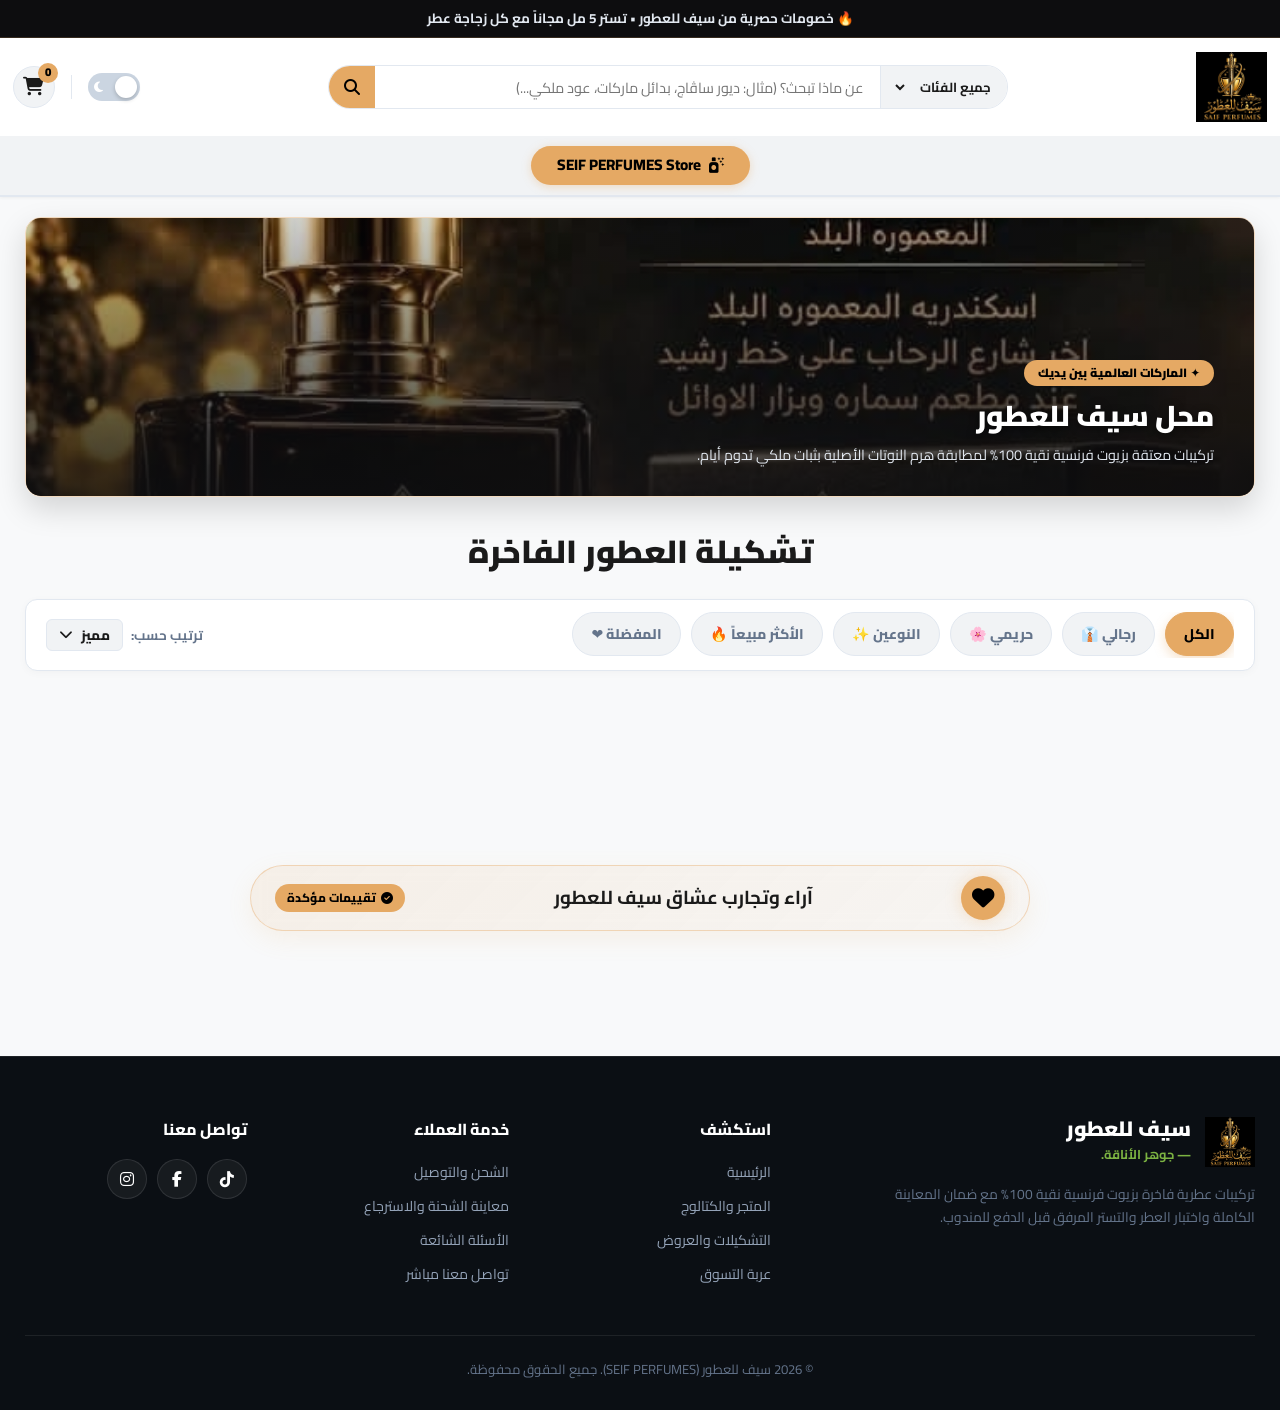
==== commit f1b8a269: "Update index.html" ====
--- a/index.html
+++ b/index.html
@@ -303,12 +303,7 @@
     </a>
   </div>
 
-  <!-- 8. زر المحادثة العائم -->
-  <div class="alternating-chat-widget bouncing-chat" id="alternating-chat-btn" title="تواصل معنا">
-    <a href="https://wa.me/201044509946" target="_blank" class="chat-circle-link whatsapp-mode" id="chat-link">     
-      <i class="fa-brands fa-whatsapp chat-icon" id="chat-icon"></i>
-    </a>
-  </div>
+
 
   <!-- 9. نافذة "نظرة سريعة" -->
   <div class="quick-modal-backdrop" id="quick-modal-overlay">
--- a/style.css
+++ b/style.css
@@ -1675,8 +1675,12 @@
   .sharaqa-col-title { font-size: 0.78rem; margin-bottom: 10px; }
   .sharaqa-links-list a { font-size: 0.68rem; }
   .sharaqa-links-list li { margin-bottom: 7px; }
-  .sharaqa-social-buttons { flex-wrap: wrap; gap: 6px; }
-  .sharaqa-soc-btn { width: 30px; height: 30px; font-size: 0.75rem; }
+  .sharaqa-social-buttons {
+    flex-direction: column !important;
+    align-items: flex-start;
+    gap: 7px;
+  }
+  .sharaqa-soc-btn { width: 28px; height: 28px; font-size: 0.7rem; }
   .sharaqa-footer-line { margin: 22px 0 14px; }
   .sharaqa-bottom-bar { font-size: 0.66rem; text-align: center; }
 }
@@ -1705,21 +1709,11 @@
   }
   .capsule-text-col { flex: 1; min-width: 0; text-align: right; }
   .capsule-text-col h3 {
-    font-size: 0.74rem;
-    line-height: 1.3;
-    white-space: nowrap;
-    overflow: hidden;
-    text-overflow: ellipsis;
+    font-size: 0.8rem;
+    line-height: 1.35;
+    white-space: normal;
   }
-  .capsule-text-col p {
-    font-size: 0.6rem;
-    line-height: 1.3;
-    color: var(--text-muted);
-    display: -webkit-box;
-    -webkit-line-clamp: 1;
-    -webkit-box-orient: vertical;
-    overflow: hidden;
-  }
+
   .capsule-verified-tag {
     font-size: 0.56rem;
     padding: 3px 7px;
@@ -1753,3 +1747,52 @@
   .slider-switch::before { height: 18px; width: 18px; }
   .switch-ui input:checked + .slider-switch::before { transform: translateX(-20px); }
 }
+/* تصغير وتنسيق الفوتر على الموبايل */
+@media (max-width: 768px) {
+  .sharaqa-footer-grid {
+    grid-template-columns: 1.5fr 1fr 1fr 0.7fr !important;
+    gap: 8px !important;
+  }
+  .sharaqa-col-title { font-size: 0.7rem !important; margin-bottom: 8px !important; }
+  .sharaqa-links-list a { font-size: 0.6rem !important; line-height: 1.4; }
+  .sharaqa-links-list li { margin-bottom: 6px !important; }
+  .sharaqa-about-p { font-size: 0.6rem !important; line-height: 1.55 !important; }
+  .sharaqa-brand-text h2 { font-size: 0.82rem !important; }
+  .sharaqa-tagline { font-size: 0.6rem !important; }
+  .sharaqa-footer-logo { height: 30px !important; }
+  .sharaqa-bottom-bar { font-size: 0.6rem !important; line-height: 1.6; }
+  .sharaqa-footer-line { margin: 18px 0 12px !important; }
+}
+@media (max-width: 768px) {
+  .alternating-chat-widget { bottom: 92px !important; left: 10px !important; }
+  .chat-circle-link { width: 42px !important; height: 42px !important; font-size: 1.2rem !important; }
+}
+/* إخفاء نافذة النظرة السريعة (غير مستخدمة حالياً) */
+.quick-modal-backdrop {
+  display: none;
+  position: fixed;
+  inset: 0;
+  z-index: 100000;
+  background: rgba(0,0,0,0.6);
+  align-items: center;
+  justify-content: center;
+}
+.quick-modal-backdrop.open { display: flex; }
+.quick-modal-card {
+  background: var(--bg-surface);
+  border-radius: var(--radius-md);
+  max-width: 90vw;
+  max-height: 85vh;
+  overflow-y: auto;
+  padding: 20px;
+  position: relative;
+}
+.close-modal-btn {
+  position: absolute;
+  top: 10px; left: 10px;
+  width: 32px; height: 32px;
+  border-radius: 50%;
+  background: var(--bg-elevated);
+  display: flex; align-items: center; justify-content: center;
+  cursor: pointer;
+}
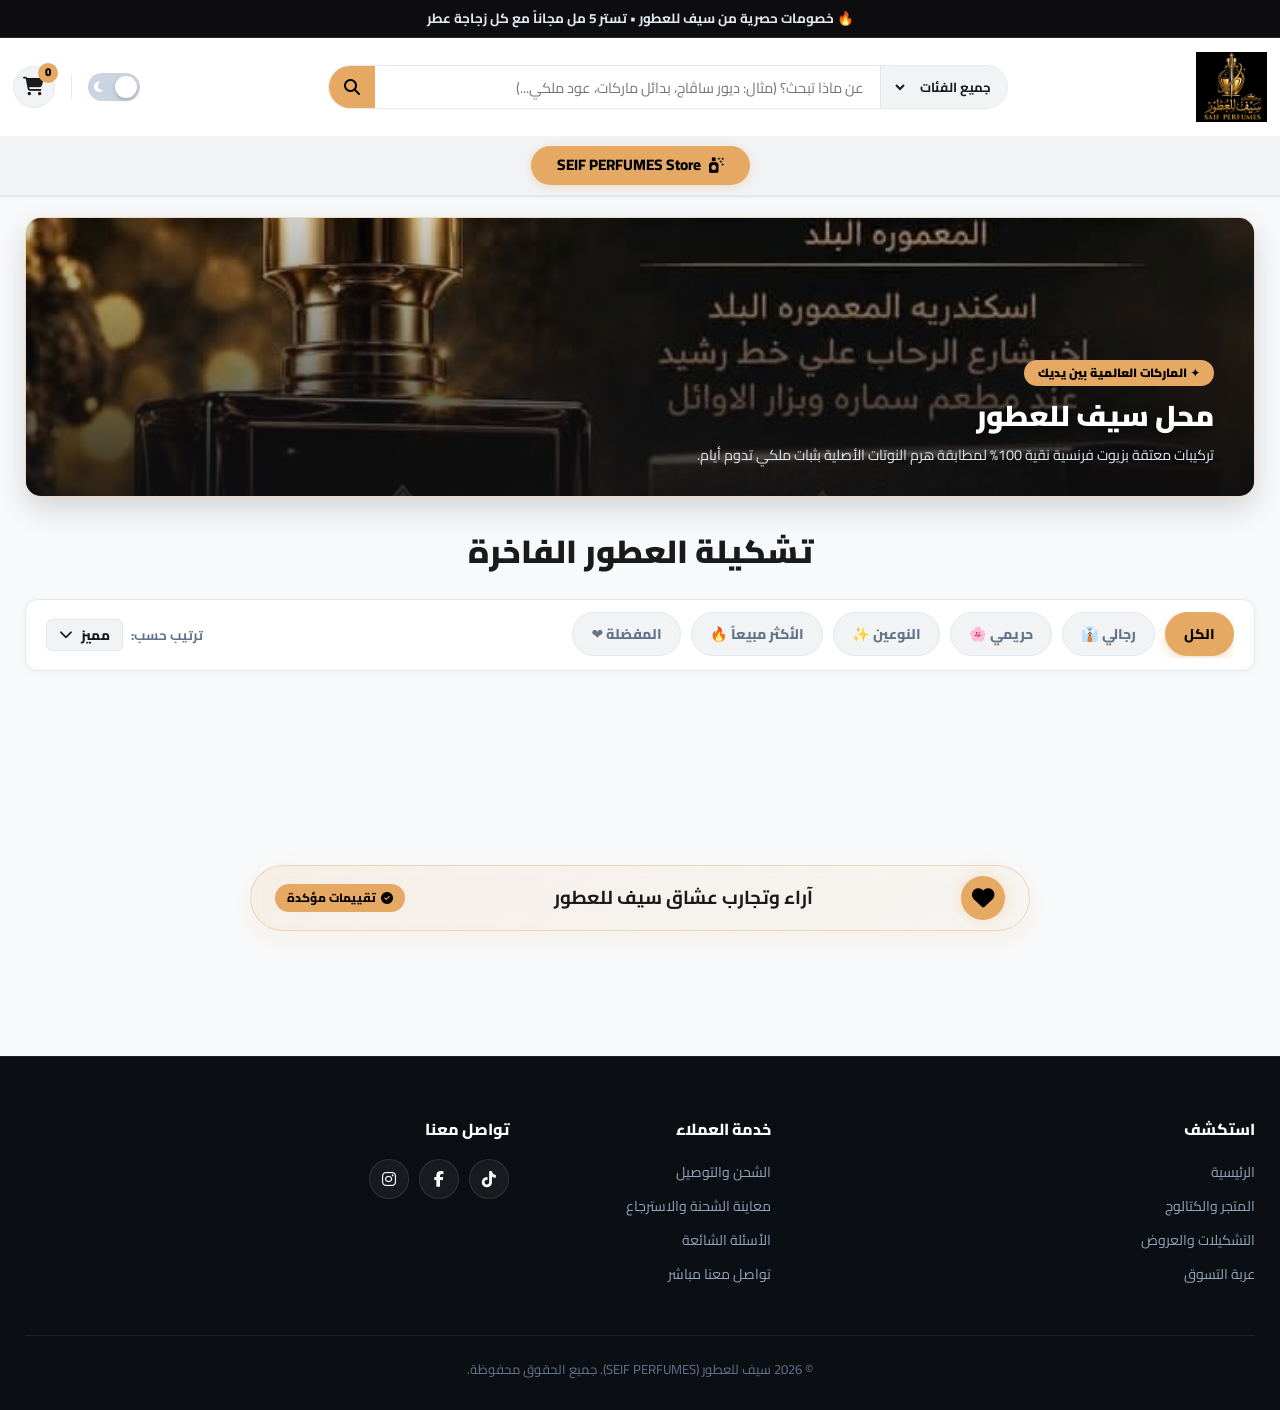
==== commit bbd6763e: "Update index.html" ====
--- a/index.html
+++ b/index.html
@@ -218,19 +218,6 @@
       
       <div class="sharaqa-footer-grid">
         
-        <!-- العمود الأول: اسم المتجر والشعار -->
-        <div class="sharaqa-col brand-info-col">
-          <div class="sharaqa-logo-wrap">
-            <img src="logo.jpg" alt="شعار سيف للعطور" class="sharaqa-footer-logo">
-            <div class="sharaqa-brand-text">
-              <h2>سيف للعطور</h2>
-              <span class="sharaqa-tagline">— جوهر الأناقة.</span>
-            </div>
-          </div>
-          <p class="sharaqa-about-p">
-            تركيبات عطرية فاخرة بزيوت فرنسية نقية 100% مع ضمان المعاينة الكاملة واختبار العطر والتستر المرفق قبل الدفع للمندوب.
-          </p>
-        </div>
 
         <!-- العمود الثاني: استكشف -->
         <div class="sharaqa-col">
@@ -286,7 +273,7 @@
       <i class="fa-solid fa-house"></i>
       <span>الرئيسية</span>
     </a>
-    <a href="#search-form" class="mob-nav-item">
+    <a href="javascript:void(0)" class="mob-nav-item" id="mob-search-trigger">
       <i class="fa-solid fa-magnifying-glass"></i>
       <span>البحث</span>
     </a>
--- a/style.css
+++ b/style.css
@@ -1726,7 +1726,12 @@
 .custom-sort-menu.open { display: block !important; }
 .custom-sort-container { position: relative; }
 @media (max-width: 768px) {
-  .custom-sort-menu { left: auto !important; right: 0 !important; width: 190px; }
+  .custom-sort-menu {
+    left: 0 !important;
+    right: auto !important;
+    width: 190px;
+    max-width: calc(100vw - 24px);
+  }
 }
 /* ترتيب الهيدر على الموبايل */
 @media (max-width: 768px) {
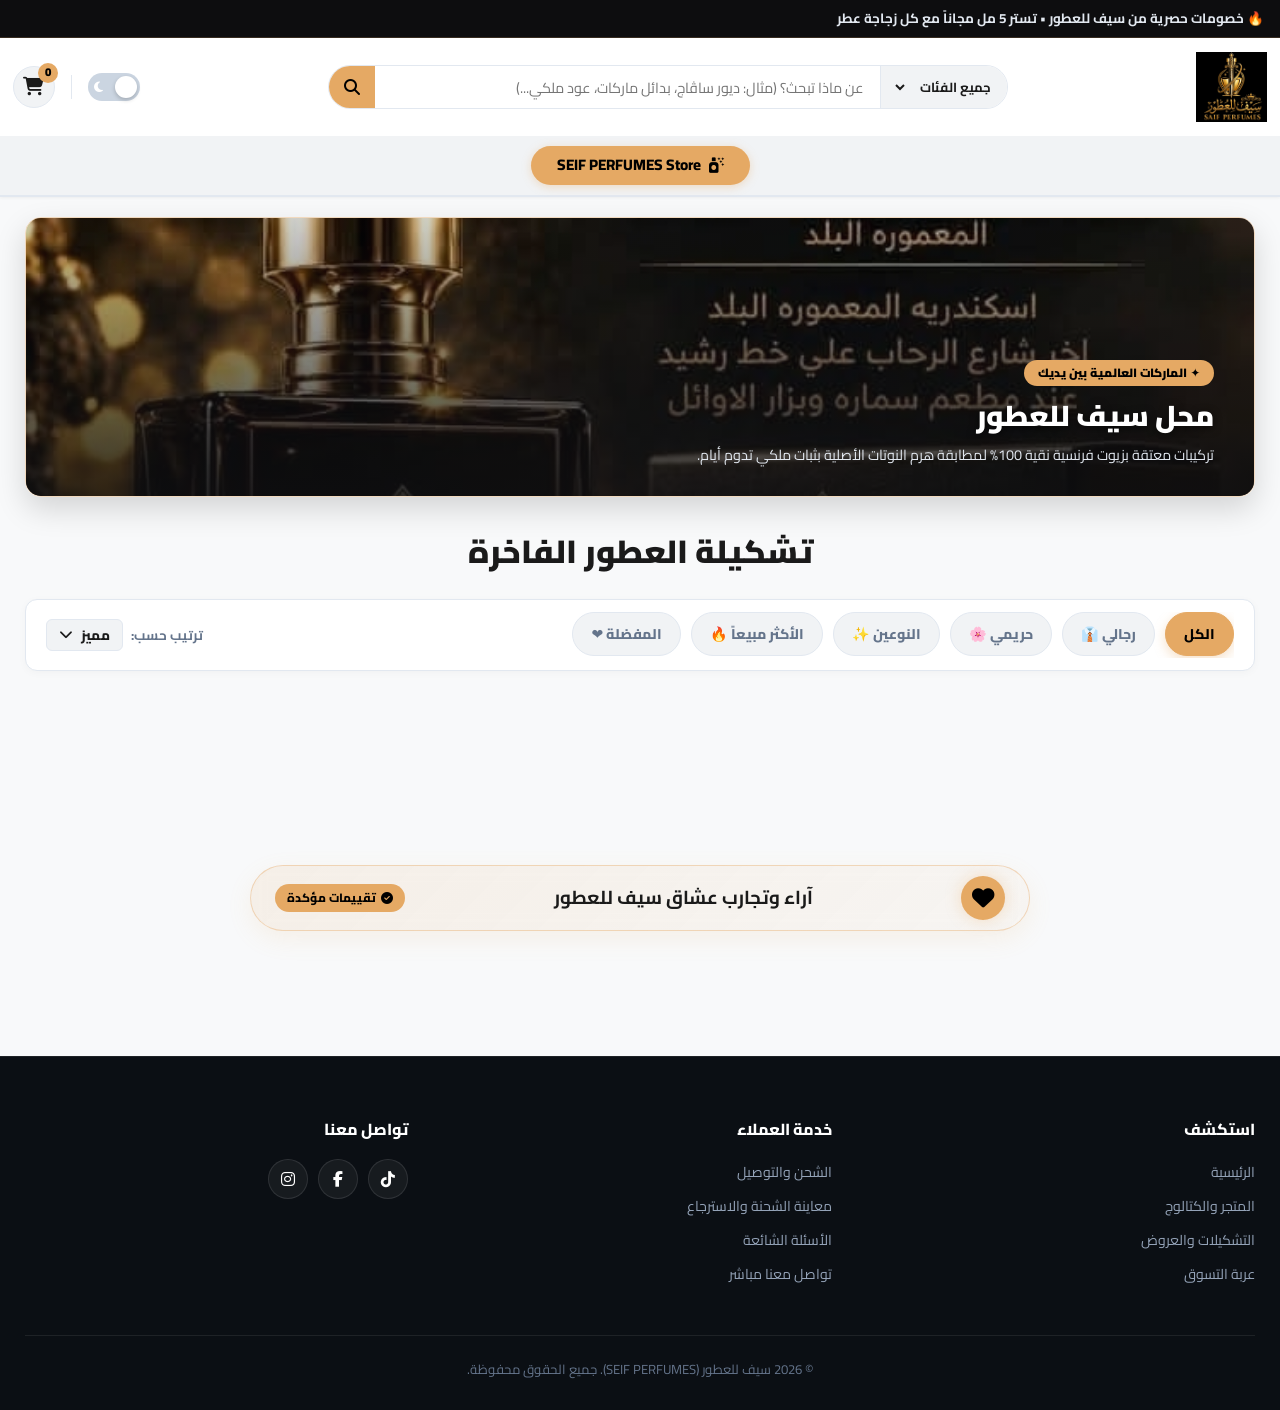
==== commit 56966465: "Update index.html" ====
--- a/index.html
+++ b/index.html
@@ -324,8 +324,9 @@
     <button class="toast-close-btn" onclick="this.parentElement.classList.remove('show')">&times;</button>
   </div>
 
-  <!-- اختصارات المشرف -->
+<!-- اختصارات المشرف الذكية للموبايل والكمبيوتر -->
   <script>
+    // 1. اختصار الكيبورد للكمبيوتر
     document.addEventListener('keydown', function(e) {
       if (e.ctrlKey && e.shiftKey && (e.key === 'A' || e.key === 'a' || e.key === 'ش')) {
         e.preventDefault();
@@ -333,23 +334,64 @@
       }
     });
 
+    const logoLink = document.getElementById('main-logo-link');
     const logoImg = document.getElementById('main-store-logo');
-    let pressTimer = null;
-
-    if (logoImg) {
-      const startHold = () => {
+
+    if (logoImg && logoLink) {
+      // منع ظهور قائمة حفظ الصورة في الموبايل نهائياً
+      logoImg.style.userSelect = 'none';
+      logoImg.style.webkitUserSelect = 'none';
+      logoImg.style.webkitTouchCallout = 'none';
+      logoImg.setAttribute('draggable', 'false');
+
+      logoLink.addEventListener('contextmenu', (e) => e.preventDefault());
+      logoImg.addEventListener('contextmenu', (e) => e.preventDefault());
+
+      let pressTimer = null;
+      let isLongPressTriggered = false;
+      let tapCount = 0;
+      let tapTimer = null;
+
+      // أ) طريقة الدوسة المطولة (ثانيتان فقط مع اهتزاز الفون للتنبيه)
+      const startHold = (e) => {
+        isLongPressTriggered = false;
         pressTimer = setTimeout(() => {
+          isLongPressTriggered = true;
+          if (navigator.vibrate) navigator.vibrate(120); // اهتزاز خفيف لتأكيد الدخول
           window.location.href = 'admin.html';
-        }, 3000);
+        }, 2000);
       };
 
-      const cancelHold = () => { if (pressTimer) clearTimeout(pressTimer); };
-
-      logoImg.addEventListener('mousedown', startHold);
-      logoImg.addEventListener('touchstart', startHold);
-      logoImg.addEventListener('mouseup', cancelHold);
-      logoImg.addEventListener('mouseleave', cancelHold);
-      logoImg.addEventListener('touchend', cancelHold);
+      const cancelHold = () => {
+        if (pressTimer) clearTimeout(pressTimer);
+      };
+
+      logoLink.addEventListener('touchstart', startHold, { passive: true });
+      logoLink.addEventListener('touchend', cancelHold);
+      logoLink.addEventListener('touchcancel', cancelHold);
+      logoLink.addEventListener('mousedown', startHold);
+      logoLink.addEventListener('mouseup', cancelHold);
+      logoLink.addEventListener('mouseleave', cancelHold);
+
+      // منع فتح الصفحة الرئيسية إذا كانت الدوسة مطولة
+      logoLink.addEventListener('click', (e) => {
+        if (isLongPressTriggered) {
+          e.preventDefault();
+          return;
+        }
+
+        // ب) طريقة احتياطية فائقة السهولة للموبايل: (3 نقرات متتالية سريعة على اللوجو)
+        tapCount++;
+        clearTimeout(tapTimer);
+        if (tapCount >= 3) {
+          e.preventDefault();
+          tapCount = 0;
+          if (navigator.vibrate) navigator.vibrate([60, 60, 60]);
+          window.location.href = 'admin.html';
+          return;
+        }
+        tapTimer = setTimeout(() => { tapCount = 0; }, 500);
+      });
     }
   </script>
 
--- a/style.css
+++ b/style.css
@@ -105,26 +105,25 @@
   height: 38px;
   display: flex;
   align-items: center;
-  justify-content: center;
   overflow: hidden;
   border-bottom: 1px solid rgba(229, 169, 100, 0.2);
+  position: sticky;
+  top: 0;
+  z-index: 1001;
 }
 
 .ticker-track {
-  display: flex;
-  align-items: center;
-  justify-content: center;
-  text-align: center;
-  width: 100%;
+  display: inline-flex;
+  align-items: center;
+  white-space: nowrap;
+  width: max-content;
   padding: 0 16px;
-  white-space: nowrap;
-  opacity: 1;
-  transition: opacity 0.4s ease-in-out, transform 0.4s ease-in-out;
-}
-
-.ticker-track.fade-out {
-  opacity: 0;
-  transform: translateY(-4px);
+  animation: tickerScrollMove 16s linear infinite;
+}
+
+@keyframes tickerScrollMove {
+  0% { transform: translateX(0); }
+  100% { transform: translateX(-50%); }
 }
 
 /* 2. رأس المتجر (Header) */
@@ -132,7 +131,7 @@
   background-color: var(--bg-surface);
   border-bottom: 1px solid var(--border-color);
   position: sticky;
-  top: 0;
+  top: 38px;
   z-index: 1000;
   box-shadow: var(--shadow-sm);
 }
@@ -1197,7 +1196,14 @@
   height: 100%;
   object-fit: cover;
 }
-
+.reviews-empty-msg {
+  width: 100%;
+  text-align: center;
+  padding: 30px 16px;
+  font-size: 0.9rem;
+  font-weight: 800;
+  color: var(--text-muted);
+}
 /* Lightbox */
 .abasco-lightbox {
   position: fixed; inset: 0;
@@ -1461,7 +1467,7 @@
 
 .sharaqa-footer-grid {
   display: grid;
-  grid-template-columns: 2fr 1fr 1fr 1fr;
+  grid-template-columns: 1fr 1fr 1fr;
   gap: 40px;
   align-items: flex-start;
 }
@@ -1594,28 +1600,31 @@
   padding: 100px 0;
   text-align: center;
 }
-/* شريط الأقسام والترتيب على الموبايل - صف واحد بالعرض */
+/* شريط الأقسام والترتيب على الموبايل - الأقسام سطر واحد، الترتيب تحتها */
 @media (max-width: 768px) {
   .catalog-top-bar-redesigned {
-    flex-direction: row !important;
+    flex-wrap: wrap !important;
     align-items: center !important;
-    flex-wrap: nowrap !important;
     gap: 8px;
     padding: 10px 12px;
     border-radius: 14px;
     overflow: visible;
-     
   }
   .category-pills-scroll {
-    flex: 1;
-    min-width: 0;
+    flex-basis: 100%;
+    width: 100%;
     overflow-x: auto;
     scrollbar-width: none;
     -webkit-overflow-scrolling: touch;
-  }
-  .cat-pill-btn { padding: 7px 14px; font-size: 0.78rem; }
+    gap: 6px !important;
+  }
+  .cat-pill-btn { padding: 6px 10px !important; font-size: 0.68rem !important; }
   .sort-title-label { display: none; }
-  .custom-sort-container { flex-shrink: 0; }
+  .custom-sort-container {
+    flex-basis: 100%;
+    justify-content: flex-end;
+    margin-top: 4px;
+  }
   .custom-dropdown-box { padding: 6px 10px; font-size: 0.78rem; }
   .custom-sort-menu { left: 0; right: auto; width: 180px; }
 }
@@ -1636,6 +1645,13 @@
   background: var(--bg-surface);
   border: 1.5px dashed rgba(229, 169, 100, 0.55);
   border-radius: var(--radius-md);
+}
+.empty-store-state.fade-refresh {
+  animation: emptyStateFade 0.35s ease;
+}
+@keyframes emptyStateFade {
+  from { opacity: 0; transform: translateY(6px); }
+  to { opacity: 1; transform: translateY(0); }
 }
 .empty-icon-circle {
   width: 74px; height: 74px; border-radius: 50%;
@@ -1755,8 +1771,8 @@
 /* تصغير وتنسيق الفوتر على الموبايل */
 @media (max-width: 768px) {
   .sharaqa-footer-grid {
-    grid-template-columns: 1.5fr 1fr 1fr 0.7fr !important;
-    gap: 8px !important;
+    grid-template-columns: 1fr 1fr 1fr !important;
+    gap: 14px !important;
   }
   .sharaqa-col-title { font-size: 0.7rem !important; margin-bottom: 8px !important; }
   .sharaqa-links-list a { font-size: 0.6rem !important; line-height: 1.4; }
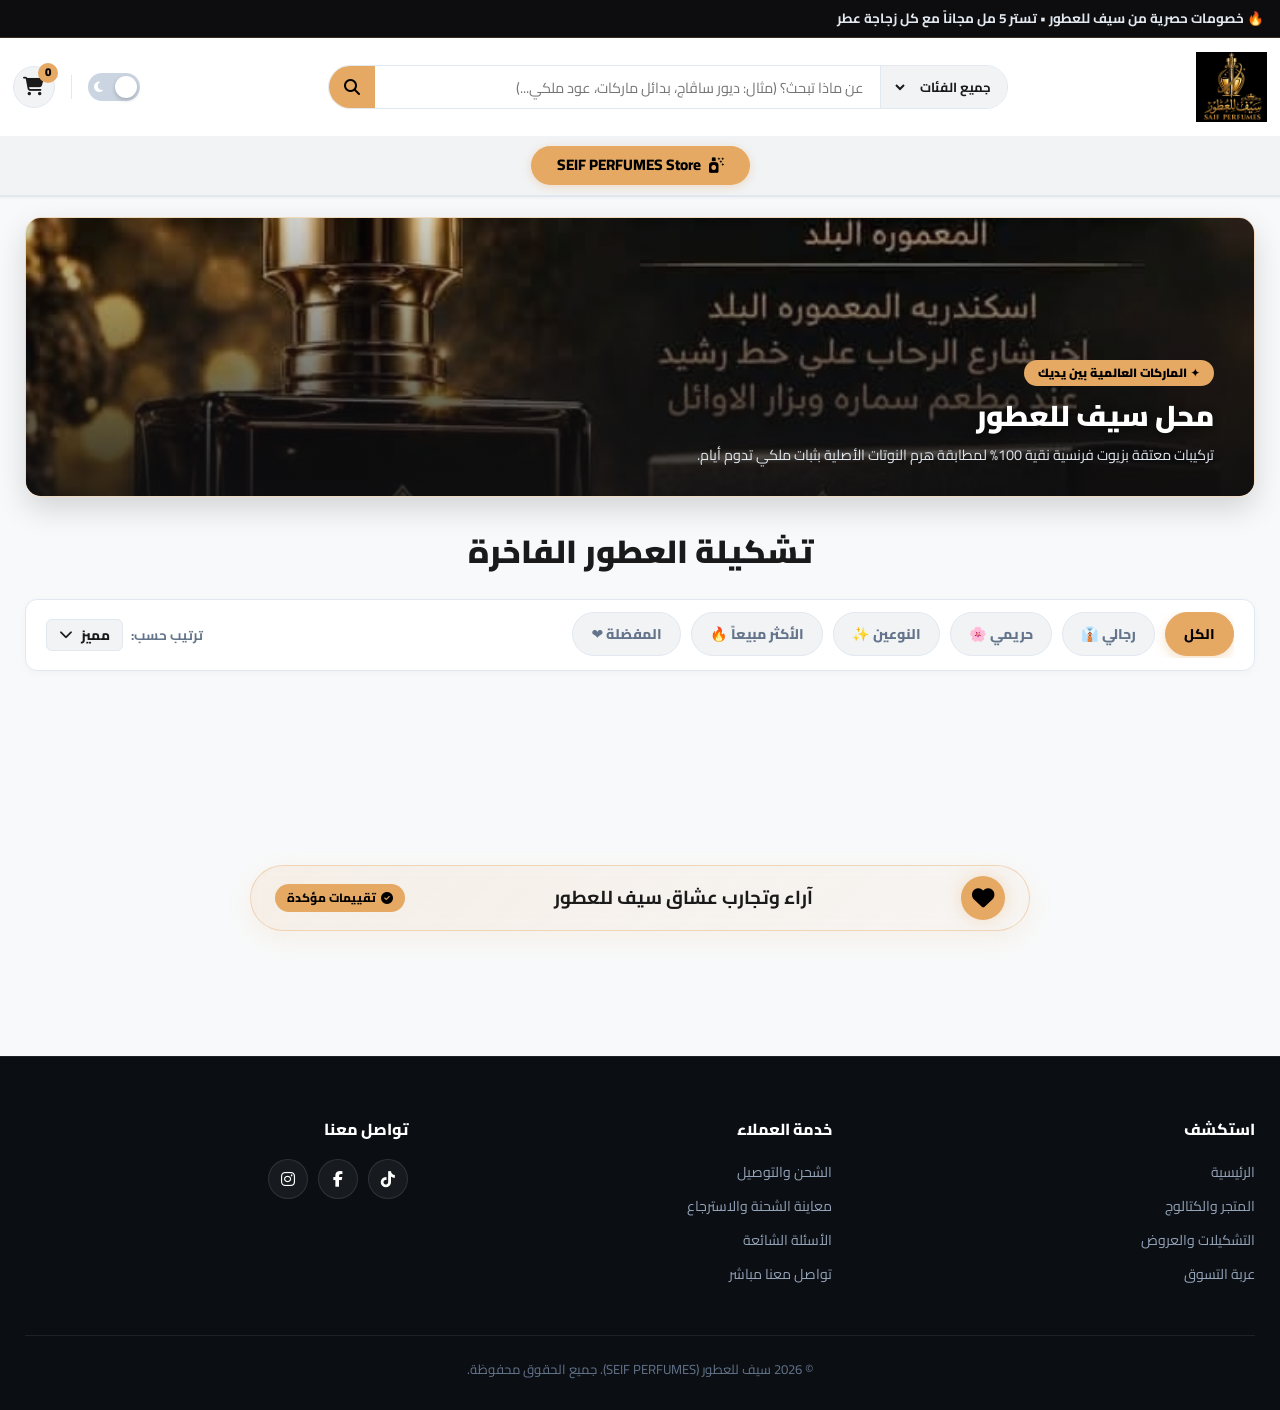
==== commit 6ef531d0: "Update index.html" ====
--- a/index.html
+++ b/index.html
@@ -5,6 +5,13 @@
   <meta name="viewport" content="width=device-width, initial-scale=1.0">
   <meta name="description" content="محل سيف للعطور (SEIF PERFUMES) - عطور عالمية معتقة بزيوت نقية 100%: ثبات عالي، تسترات مجانية، ومعاينة كاملة قبل الدفع.">
   <title>سيف للعطور - SEIF PERFUMES</title>
+  <!-- تعريف الموقع كتطبيق للهواتف (PWA) -->
+  <link rel="manifest" href="manifest.json">
+  <meta name="theme-color" content="#0a221c">
+  <meta name="mobile-web-app-capable" content="yes">
+  <meta name="apple-mobile-web-app-capable" content="yes">
+  <meta name="apple-mobile-web-app-status-bar-style" content="black-translucent">
+  <meta name="apple-mobile-web-app-title" content="سيف للعطور">
 
   <!-- أيقونة التبويب وشعار متجر سيف للعطور (Favicon) -->
   <link rel="icon" type="image/png" href="logo.jpg">
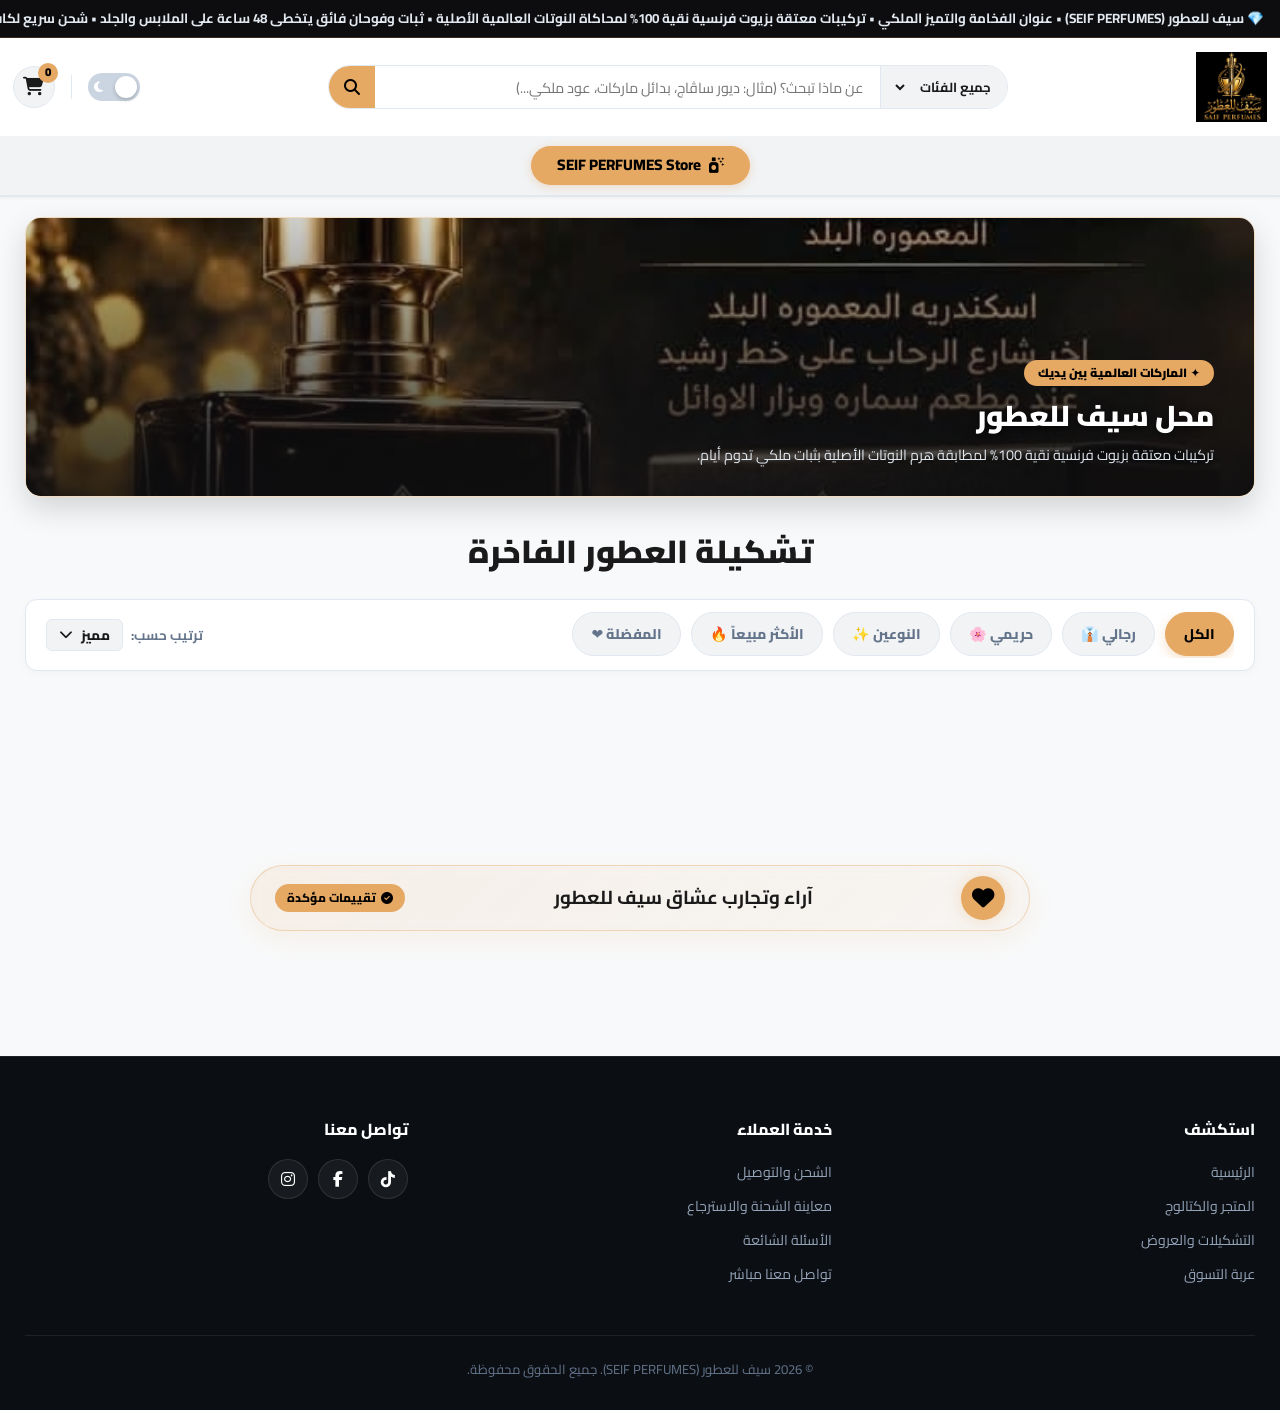
==== commit abcad289: "Update index.html" ====
--- a/index.html
+++ b/index.html
@@ -2,7 +2,7 @@
 <html lang="ar" dir="rtl">
 <head>
   <meta charset="UTF-8">
-  <meta name="viewport" content="width=device-width, initial-scale=1.0">
+<meta name="viewport" content="width=device-width, initial-scale=1.0, viewport-fit=cover">  
   <meta name="description" content="محل سيف للعطور (SEIF PERFUMES) - عطور عالمية معتقة بزيوت نقية 100%: ثبات عالي، تسترات مجانية، ومعاينة كاملة قبل الدفع.">
   <title>سيف للعطور - SEIF PERFUMES</title>
   <!-- تعريف الموقع كتطبيق للهواتف (PWA) -->
@@ -38,7 +38,7 @@
   <!-- 1. شريط الإعلانات الترويجي الداكن (تلاشي كل 3 ثوانٍ) -->
   <div class="dream-top-ticker">
     <div class="ticker-track" id="fade-ticker-text">
-      🔥 خصومات حصرية من سيف للعطور • تستر 5 مل مجاناً مع كل زجاجة عطر
+💎 سيف للعطور (SEIF PERFUMES) • عنوان الفخامة والتميز الملكي • تركيبات معتقة بزيوت فرنسية نقية 100% لمحاكاة النوتات العالمية الأصلية • ثبات وفوحان فائق يتخطى 48 ساعة على الملابس والجلد • شحن سريع لكافة المحافظات مع حق المعاينة واختبار العطر أمام المندوب قبل السداد • الدفع عند الاستلام كاش أو فودافون كاش بكل أمان وراحة بال 🚚
     </div>
   </div>
 
--- a/style.css
+++ b/style.css
@@ -1817,3 +1817,6 @@
   display: flex; align-items: center; justify-content: center;
   cursor: pointer;
 }
+.ticker-track {
+  animation-direction: reverse !important;
+}
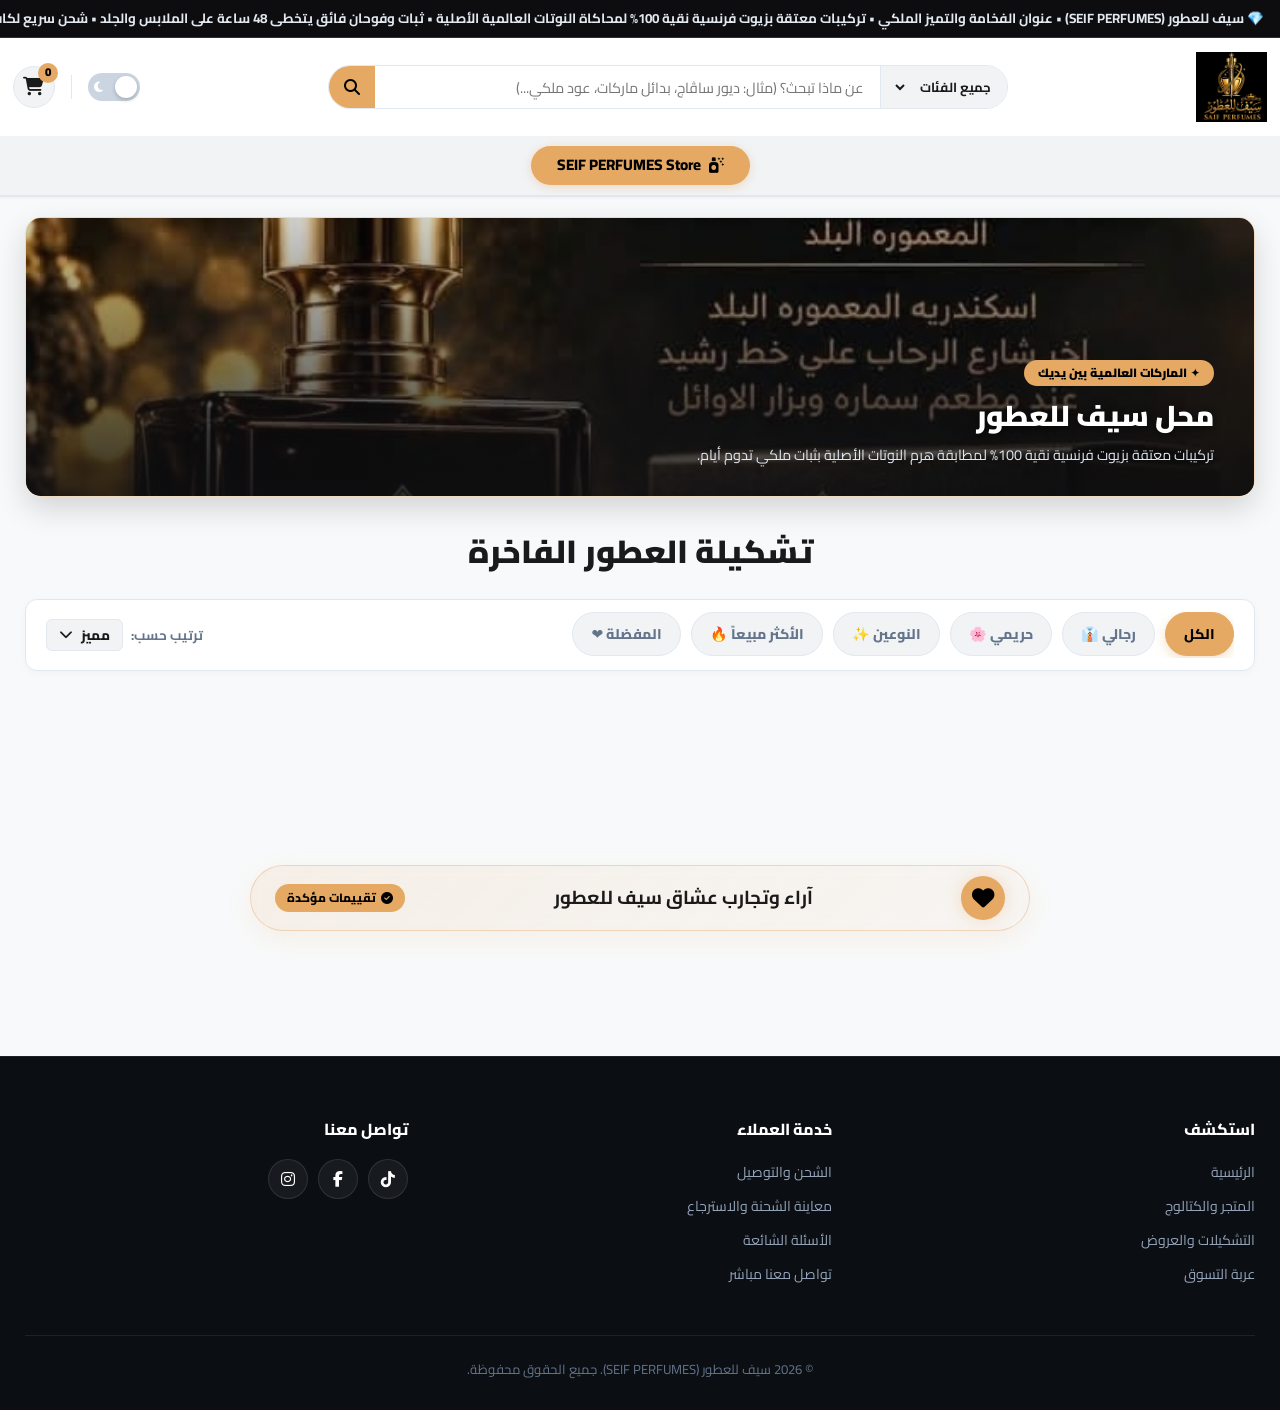
==== commit fba59eb2: "Update index.html" ====
--- a/index.html
+++ b/index.html
@@ -2,7 +2,7 @@
 <html lang="ar" dir="rtl">
 <head>
   <meta charset="UTF-8">
-<meta name="viewport" content="width=device-width, initial-scale=1.0, viewport-fit=cover">  
+<meta name="viewport" content="width=device-width, initial-scale=1.0">  
   <meta name="description" content="محل سيف للعطور (SEIF PERFUMES) - عطور عالمية معتقة بزيوت نقية 100%: ثبات عالي، تسترات مجانية، ومعاينة كاملة قبل الدفع.">
   <title>سيف للعطور - SEIF PERFUMES</title>
   <!-- تعريف الموقع كتطبيق للهواتف (PWA) -->
